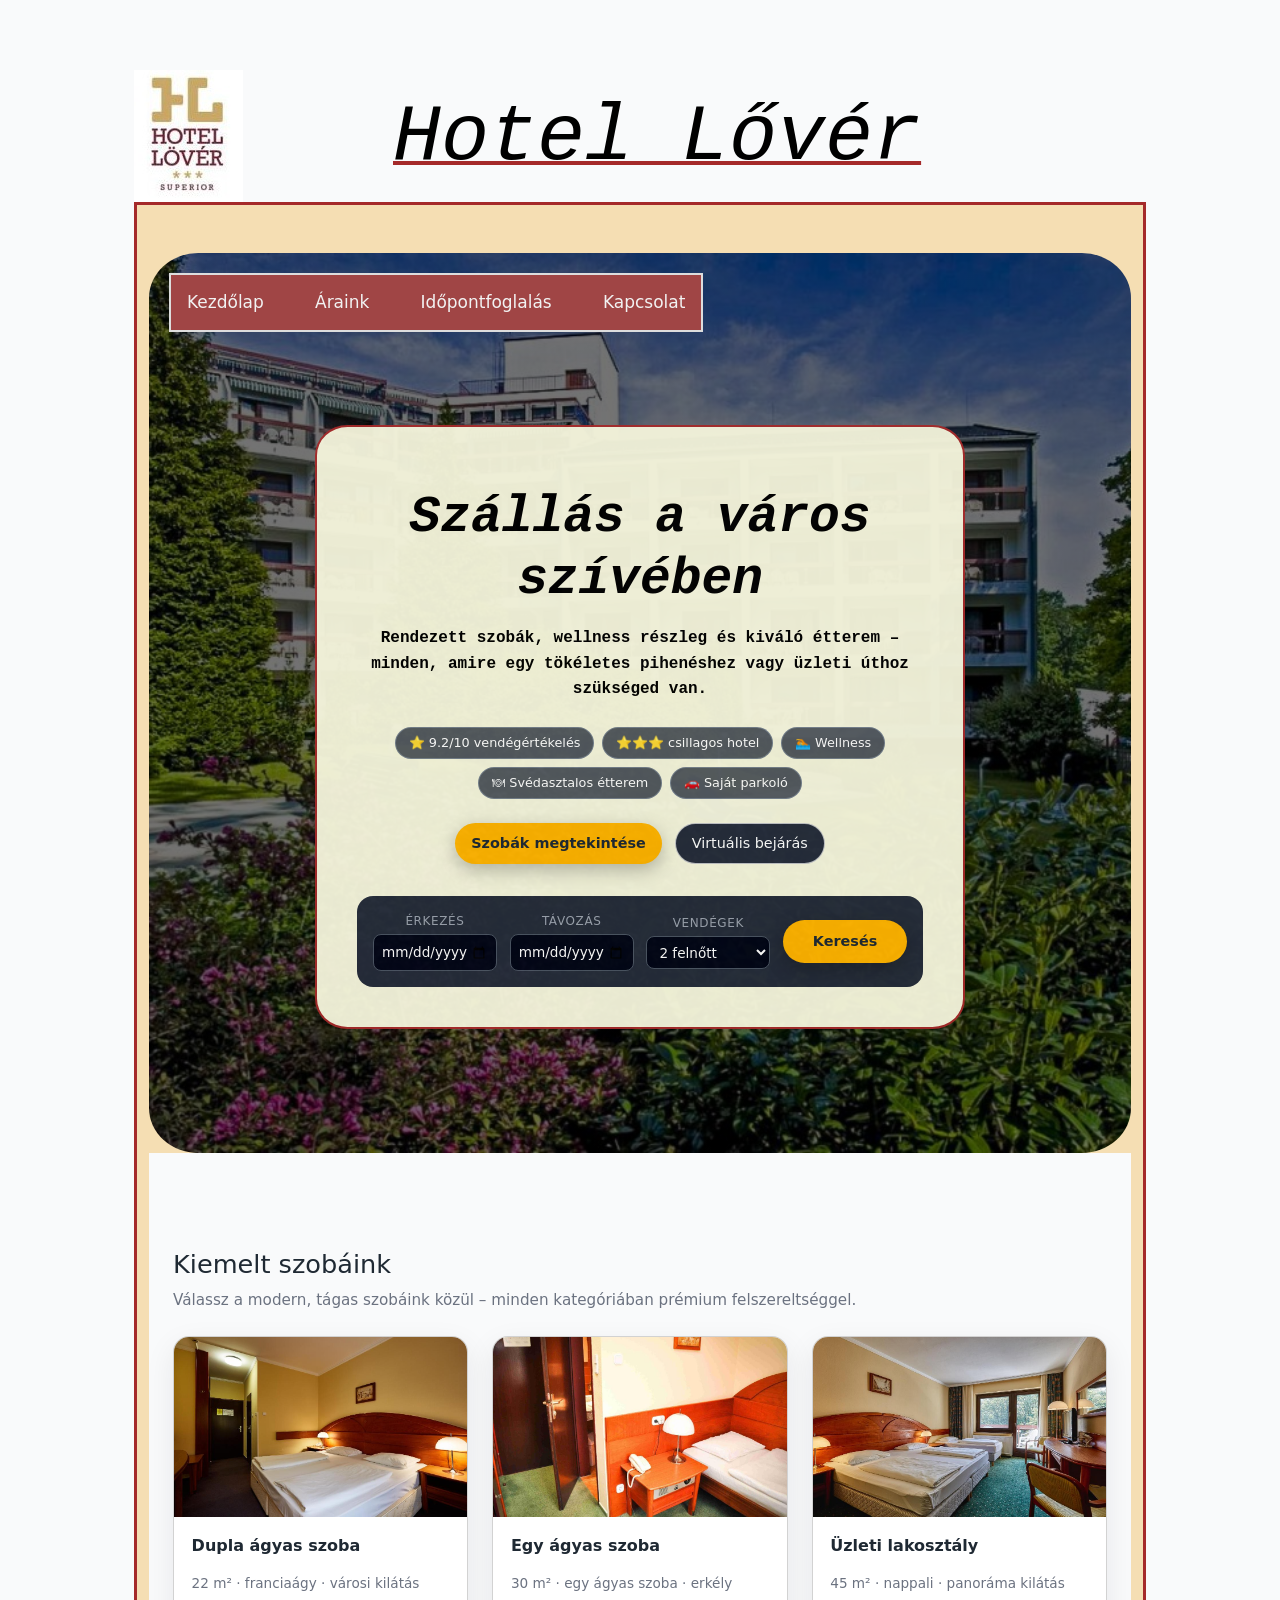
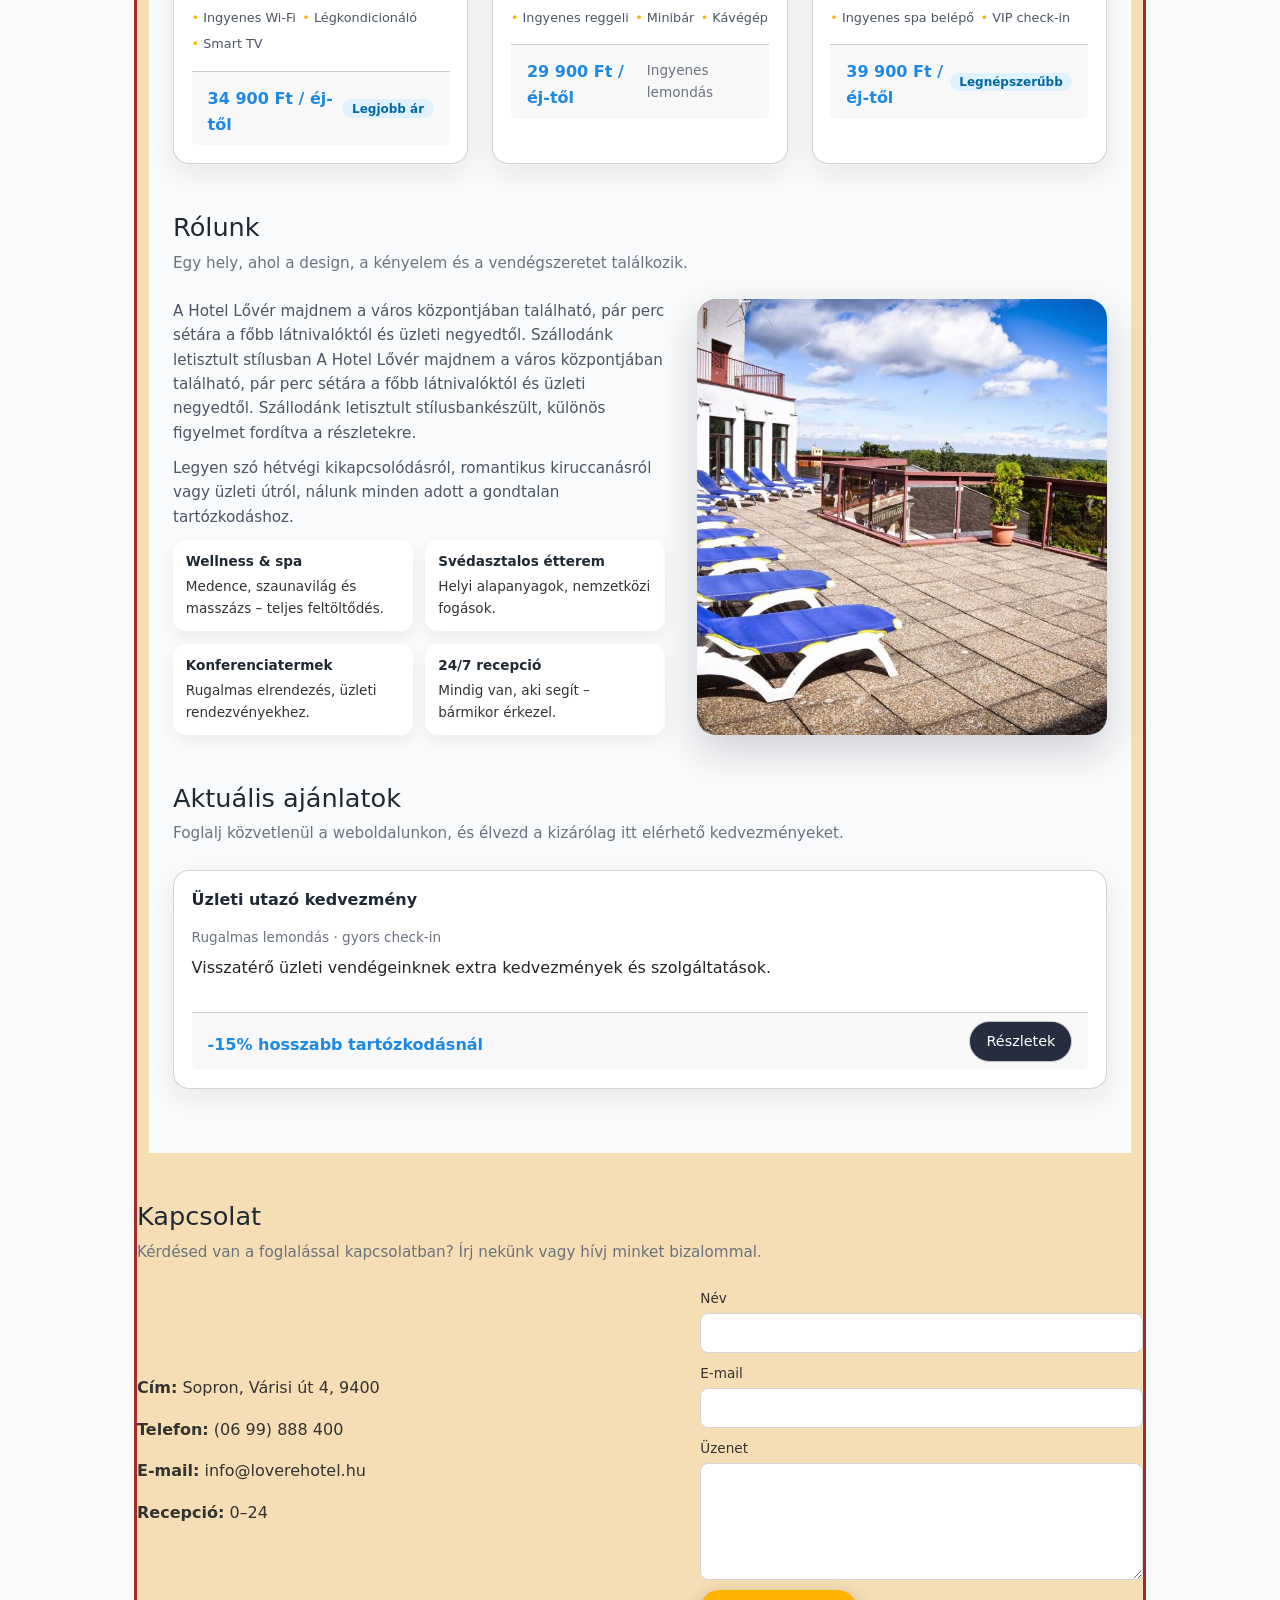
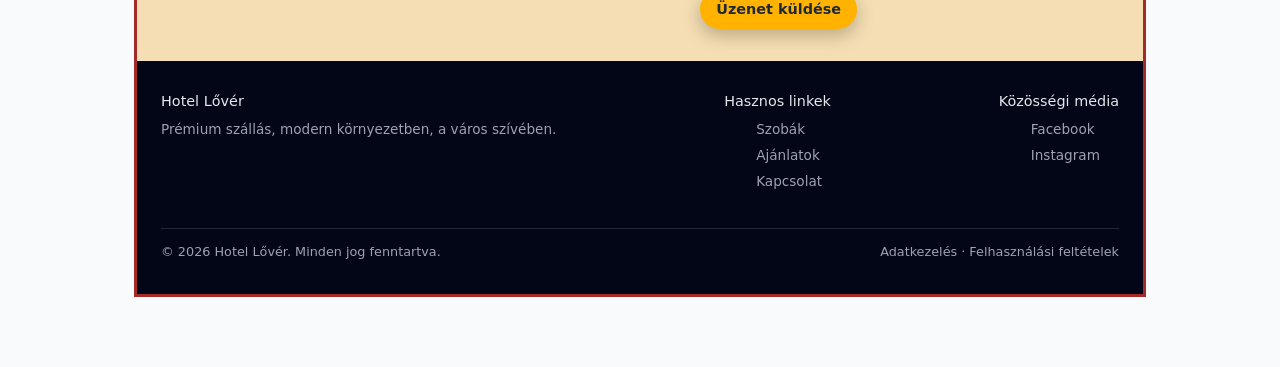
==== faszár.html @ befe6288 "kapcsolat osszekapcsolása" ====
<html lang="hu">
<head>
    <meta charset="UTF-8">
    <meta name="viewport" content="width=device-width, initial-scale=1.0">
    <link rel="stylesheet" href="bootstrap/css/bootstrap.min.css">
    <link rel="stylesheet" href="faszar.css">
    <script src="bootstrap/js/bootstrap.min.js"></script>
    <title>Áraink</title>
</head>
<body>
    <div class="row">
        <div class="col-3 teszt"><img src="img/hotel logo.jpg" alt="logo" id="logo"></div>
        <div class="col-9 teszt" ><h1>Hotel Lővér</h1></div>
    
    </div>

    <div id="bg">

    <div class="container">
        <div class="bg-img">
            <div id="navnav">
                <div class="topnav">
                    <nav>
                        <ul class="nav">
                            <li class="nav-item"><a class="nav-link" href="index.html">Kezdőlap</a></li>
                            <li class="nav-item"><a class="nav-link" href="faszár.html" style="display: block;">Áraink</a></li>
                            <li class="nav-item"><a class="nav-link" href="#idotpontfoglalas">Időpontfoglalás</a></li>
                            <li class="nav-item"><a class="nav-link" href="kapcsolat.html">Kapcsolat</a></li>
                        </ul>
                    </nav>
                </div>
            </div>
        </div>
  <section class="hero">
    <div class="hero-content" id="varossziv">
      <h1 id="varosszivh">Szállás a város szívében</h1>
      <p id="varosszivp">
        Rendezett szobák, wellness részleg és kiváló étterem – minden, amire egy tökéletes
        pihenéshez vagy üzleti úthoz szükséged van.
      </p>

      <div class="hero-tags">
        <span class="hero-tag">⭐ 9.2/10 vendégértékelés</span>
        <span class="hero-tag">⭐⭐⭐ csillagos hotel</span>
        <span class="hero-tag">🏊 Wellness </span>
        <span class="hero-tag">🍽 Svédasztalos étterem</span>
        <span class="hero-tag">🚗 Saját parkoló</span>
      </div>

      <div class="hero-actions">
        <button class="btn-primary">Szobák megtekintése</button>
        <button class="btn-outline">Virtuális bejárás</button>
      </div>

      <div class="search-box">
        <div class="search-field">
          <label>Érkezés</label>
          <input type="date" />
        </div>
        <div class="search-field">
          <label>Távozás</label>
          <input type="date" />
        </div>
        <div class="search-field">
          <label>Vendégek</label>
          <select>
            <option>2 felnőtt</option>
            <option>1 felnőtt</option>
            <option>2 felnőtt, 1 gyerek</option>
            <option>2 felnőtt, 2 gyerek</option>
          </select>
        </div>
        <button class="btn-primary">Keresés</button>
      </div>
    </div>
  </section>

  <main>
    <section id="rooms">
      <h2 class="section-title">Kiemelt szobáink</h2>
      <p class="section-subtitle">
        Válassz a modern, tágas szobáink közül – minden kategóriában prémium felszereltséggel.
      </p>

      <div class="cards">
        <article class="card">
          <img src="img/dupla agy baszaszhoz.jpg" alt="Standard szoba" />
          <div class="card-body">
            <div class="card-title">Dupla ágyas szoba</div>
            <div class="card-meta">22 m² · franciaágy · városi kilátás</div>
            <div class="amenities">
              <span>Ingyenes Wi-Fi</span>
              <span>Légkondicionáló</span>
              <span>Smart TV</span>
            </div>
            <div class="card-footer">
              <div class="card-price">34 900 Ft / éj-től</div>
              <span class="badge">Legjobb ár</span>
            </div>
          </div>
        </article>

        <article class="card">
          <img src="img/hokizos agy.jpg" alt="Egy ágyas szoba" />
          <div class="card-body">
            <div class="card-title">Egy ágyas szoba</div>
            <div class="card-meta">30 m² · egy ágyas szoba · erkély</div>
            <div class="amenities">
              <span>Ingyenes reggeli</span>
              <span>Minibár</span>
              <span>Kávégép</span>
            </div>
            <div class="card-footer">
              <div class="card-price">29 900 Ft / éj-től</div>
              <span>Ingyenes lemondás</span>
            </div>
          </div>
        </article>

        <article class="card">
          <img src="img/gang banghez agy.jpg" alt="Üzleti lakosztály" />
          <div class="card-body">
            <div class="card-title">Üzleti lakosztály</div>
            <div class="card-meta">45 m² · nappali · panoráma kilátás</div>
            <div class="amenities">
              <span>Ingyenes spa belépő</span>
              <span>VIP check-in</span>
            </div>
            <div class="card-footer">
              <div class="card-price">39 900 Ft / éj-től</div>
              <span class="badge">Legnépszerűbb</span>
            </div>
          </div>
        </article>
      </div>
    </section>

    <section id="about">
      <h2 class="section-title">Rólunk</h2>
      <p class="section-subtitle">
        Egy hely, ahol a design, a kényelem és a vendégszeretet találkozik.
      </p>

      <div class="grid-2">
        <div class="about-text">
          <p>

            A Hotel Lővér majdnem a város központjában található, pár perc sétára a főbb
            látnivalóktól és üzleti negyedtől. Szállodánk letisztult stílusban

            A Hotel Lővér  majdnem a város központjában található, pár perc sétára a főbb
            látnivalóktól és üzleti negyedtől. Szállodánk letisztult stílusbankészült, különös figyelmet fordítva a részletekre.
          </p>
          <p>
            Legyen szó hétvégi kikapcsolódásról, romantikus kiruccanásról vagy üzleti
            útról, nálunk minden adott a gondtalan tartózkodáshoz.
          </p>

          <div class="about-highlights">
            <div class="highlight">
              <strong>Wellness & spa</strong>
              Medence, szaunavilág és masszázs – teljes feltöltődés.
            </div>
            <div class="highlight">
              <strong>Svédasztalos étterem</strong>
              Helyi alapanyagok, nemzetközi fogások.
            </div>
            <div class="highlight">
              <strong>Konferenciatermek</strong>
             Rugalmas elrendezés, üzleti rendezvényekhez.
            </div>
            <div class="highlight">
              <strong>24/7 recepció</strong>
              Mindig van, aki segít – bármikor érkezel.
            </div>
          </div>
        </div>

        <div class="about-image">
          <img src="img/igen.jpg" alt="Hotel Lővér" />
        </div>
      </div>
    </section>

    <section id="offers">
      <h2 class="section-title">Aktuális ajánlatok</h2>
      <p class="section-subtitle">
        Foglalj közvetlenül a weboldalunkon, és élvezd a kizárólag itt elérhető kedvezményeket.
      </p>
        <article class="card">
          <div class="card-body">
            <div class="card-title">Üzleti utazó kedvezmény</div>
            <div class="card-meta">Rugalmas lemondás · gyors check-in</div>
            <p>Visszatérő üzleti vendégeinknek extra kedvezmények és szolgáltatások.</p>
            <div class="card-footer">
              <div class="card-price">-15% hosszabb tartózkodásnál</div>
              <button class="btn-outline">Részletek</button>
            </div>
          </div>
        </article>
      </div>
    </section>

    <section id="contact">
      <h2 class="section-title">Kapcsolat</h2>
      <p class="section-subtitle">
        Kérdésed van a foglalással kapcsolatban? Írj nekünk vagy hívj minket bizalommal.
      </p>

      <div class="grid-2">
        <div>
          <p><strong>Cím:</strong> Sopron, Várisi út 4, 9400</p>
          <p><strong>Telefon:</strong> (06 99) 888 400</p>
          <p><strong>E-mail:</strong> info@loverehotel.hu</p>
          <p><strong>Recepció:</strong> 0–24</p>
        </div>
        <div>
          <form>
            <div style="margin-bottom: 0.6rem;">
              <label for="name" style="display:block;font-size:0.85rem;margin-bottom:0.2rem;">Név</label>
              <input id="name" type="text" style="width:100%;padding:0.4rem 0.5rem;border-radius:0.5rem;border:1px solid #d1d5db;" />
            </div>
            <div style="margin-bottom: 0.6rem;">
              <label for="email" style="display:block;font-size:0.85rem;margin-bottom:0.2rem;">E-mail</label>
              <input id="email" type="email" style="width:100%;padding:0.4rem 0.5rem;border-radius:0.5rem;border:1px solid #d1d5db;" />
            </div>
            <div style="margin-bottom: 0.6rem;">
              <label for="message" style="display:block;font-size:0.85rem;margin-bottom:0.2rem;">Üzenet</label>
              <textarea id="message" rows="4" style="width:100%;padding:0.4rem 0.5rem;border-radius:0.5rem;border:1px solid #d1d5db;"></textarea>
            </div>
            <button type="submit" class="btn-primary">Üzenet küldése</button>
          </form>
        </div>
      </div>
    </section>
  </main>

  <footer>
    <div class="footer-inner">
      <div class="footer-col">
        <h4>Hotel Lővér</h4>
        <p>Prémium szállás, modern környezetben, a város szívében.</p>
      </div>
      <div class="footer-col">
        <h4>Hasznos linkek</h4>
        <ul>
          <li><a href="#rooms">Szobák</a></li>
          <li><a href="#offers">Ajánlatok</a></li>
          <li><a href="#contact">Kapcsolat</a></li>
        </ul>
      </div>
      <div class="footer-col">
        <h4>Közösségi média</h4>
        <ul>
          <li><a href="https://www.facebook.com/loverhotel/?locale=hu_HU">Facebook</a></li>
          <li><a href="https://www.instagram.com/hotellover.sopron/">Instagram</a></li>
        </ul>
      </div>
    </div>
    <div class="footer-bottom">
      <span>© 2026 Hotel Lővér. Minden jog fenntartva.</span>
      <span>Adatkezelés · Felhasználási feltételek</span>
    </div>
  </footer>

    
</body>
</html>
---- faszar.css ----
h1{
    color: black;
    text-align: left;
    font-size: 80px;
    font-family: 'Courier New', Courier, monospace;
    font-style: italic;
    padding-top: 20px;
    text-decoration: underline brown 4px;
}
h2{
    color: black;
}



body{
    padding: 70px;
    width: 90%;
    margin: auto;
    background-color: white;
    background-size: cover;
    background-repeat: no-repeat;
}

#bg{
    background-color: wheat;
    background-repeat: no-repeat;
    border: solid brown 3px;
}

#navnav{
    position: absolute;
    margin: 20px;
    width: auto;
    border: solid #ddd 2px;

}

.topnav a{
    float: left;
    color: #f2f2f2;
    text-align: center;
    padding: 14px 16px;
    text-decoration: none;
    font-size: 17px;
}

.topnav a:hover {
    background-color: #ddd;
    color: black;
}

.nav{
    background-size: 50px 30px;
    background-color: rgb(160, 69, 69);
    background-repeat: no-repeat;
    text-align: center;
}


:root {
      --primary: #1e88e5;
      --secondary: #ffb300;
      --dark: #1f2933;
      --light: #f9fafb;
      --text: #333333;
    }

    * {
      box-sizing: border-box;
      margin: 0;
      padding: 0;
      font-family: system-ui, -apple-system, BlinkMacSystemFont, "Segoe UI", sans-serif;
    }

    body {
      background: var(--light);
      color: var(--text);
      line-height: 1.6;
    }

    header {
      background: rgba(0, 0, 0, 0.55);
      color: white;
      position: fixed;
      top: 0;
      left: 0;
      right: 0;
      z-index: 10;
      backdrop-filter: blur(10px);
    }

    .nav-container {
      max-width: 1100px;
      margin: 0 auto;
      padding: 0.8rem 1.5rem;
      display: flex;
      align-items: center;
      justify-content: space-between;
    }

    .logo {
      font-weight: 700;
      letter-spacing: 1px;
      font-size: 1.1rem;
    }

    .logo span {
      color: var(--secondary);
    }

    nav ul {
      list-style: none;
      display: flex;
      gap: 1.2rem;
    }

    nav a::after {
      content: "";
      position: absolute;
      left: 0;
      bottom: -4px;
      width: 0;
      height: 2px;
      background: var(--secondary);
      transition: width 0.2s ease;
    }

    nav a:hover::after {
      width: 100%;
    }

    .btn-primary {
      background: var(--secondary);
      color: #1f2933;
      border: none;
      padding: 0.5rem 1rem;
      border-radius: 999px;
      cursor: pointer;
      font-weight: 600;
      font-size: 0.9rem;
      transition: transform 0.15s ease, box-shadow 0.15s ease, background 0.15s ease;
      box-shadow: 0 6px 18px rgba(0, 0, 0, 0.25);
    }

    .btn-primary:hover {
      background: #ffca3a;
      transform: translateY(-1px);
      box-shadow: 0 10px 24px rgba(0, 0, 0, 0.3);
    }

    .hero {
      min-height: 100vh;
      background-image: linear-gradient(
          rgba(0, 0, 0, 0.55),
          rgba(0, 0, 0, 0.55)
        ),
        url("img/hotel\ kulso.jpg");
      background-size: cover;
      background-position: center;
      display: flex;
      align-items: center;
      justify-content: center;
      padding: 0 1.5rem;
      text-align: center;
      color: white;
      border-radius: 5%;
      
    }

    .hero-content {
      max-width: 650px;
      margin-top: 3rem;
    }

    .hero h1 {
      font-size: clamp(2.2rem, 4vw, 3.2rem);
      margin-bottom: 1rem;
    }

    .hero p {
      font-size: 1rem;
      margin-bottom: 1.5rem;
      color: #e5e7eb;
    }

    .hero .hero-tags {
      display: flex;
      flex-wrap: wrap;
      justify-content: center;
      gap: 0.5rem;
      margin-bottom: 1.5rem;
    }

    .hero-tag {
      background: rgba(15, 23, 42, 0.7);
      border-radius: 999px;
      padding: 0.3rem 0.8rem;
      font-size: 0.8rem;
      border: 1px solid rgba(148, 163, 184, 0.5);
    }

    .hero-actions {
      display: flex;
      justify-content: center;
      gap: 0.8rem;
      flex-wrap: wrap;
    }

    .btn-outline {
      background-color: rgba(15, 23, 42, 0.9);
      color: white;
      border-radius: 999px;
      border: 1px solid rgba(255, 255, 255, 0.7);
      padding: 0.5rem 1rem;
      cursor: pointer;
      font-size: 0.9rem;
      transition: background 0.15s ease, color 0.15s ease, border-color 0.15s ease;
    }

    .btn-outline:hover {
      background: white;
      color: #111827;
      border-color: white;
    }

    .search-box {
      margin-top: 2rem;
      background: rgba(15, 23, 42, 0.9);
      border-radius: 1rem;
      padding: 1rem;
      display: grid;
      grid-template-columns: repeat(4, minmax(0, 1fr));
      gap: 0.8rem;
      align-items: center;
    }

    .search-field label {
      display: block;
      font-size: 0.75rem;
      text-transform: uppercase;
      letter-spacing: 0.05em;
      color: #9ca3af;
      margin-bottom: 0.2rem;
    }

    .search-field input,
    .search-field select {
      width: 100%;
      padding: 0.4rem 0.5rem;
      border-radius: 0.5rem;
      border: 1px solid #4b5563;
      background: #020617;
      color: white;
      font-size: 0.85rem;
    }

    .search-field input:focus,
    .search-field select:focus {
      outline: none;
      border-color: var(--secondary);
    }

    .search-box .btn-primary {
      width: 100%;
      padding: 0.6rem 1rem;
    }

    main {
      max-width: 1100px;
      margin: 0 auto;
      padding: 3rem 1.5rem 4rem;
      background: var(--light);
    }

    section {
      margin-top: 3rem;
    }

    .section-title {
      font-size: 1.6rem;
      margin-bottom: 0.5rem;
      color: var(--dark);
    }

    .section-subtitle {
      font-size: 0.95rem;
      color: #6b7280;
      margin-bottom: 1.5rem;
    }

    .cards {
      display: grid;
      grid-template-columns: repeat(auto-fit, minmax(240px, 1fr));
      gap: 1.5rem;
    }

    .card {
      background: white;
      border-radius: 1rem;
      overflow: hidden;
      box-shadow: 0 10px 30px rgba(15, 23, 42, 0.08);
      display: flex;
      flex-direction: column;
      transition: transform 0.15s ease, box-shadow 0.15s ease;
    }

    .card:hover {
      transform: translateY(-4px);
      box-shadow: 0 16px 40px rgba(15, 23, 42, 0.12);
    }

    .card img {
      width: 100%;
      height: 180px;
      object-fit: cover;
    }

    .card-body {
      padding: 1rem 1.1rem 1.1rem;
      flex: 1;
      display: flex;
      flex-direction: column;
      gap: 0.4rem;
    }

    .card-title {
      font-weight: 600;
      color: var(--dark);
    }

    .card-meta {
      font-size: 0.85rem;
      color: #6b7280;
    }

    .card-price {
      margin-top: 0.4rem;
      font-weight: 700;
      color: var(--primary);
      font-size: 1rem;
    }

    .card-footer {
      margin-top: 0.6rem;
      display: flex;
      justify-content: space-between;
      align-items: center;
      font-size: 0.85rem;
      color: #6b7280;
    }

    .badge {
      background: #e0f2fe;
      color: #0369a1;
      padding: 0.2rem 0.6rem;
      border-radius: 999px;
      font-size: 0.75rem;
      font-weight: 600;
    }

    .amenities {
      display: flex;
      flex-wrap: wrap;
      gap: 0.4rem;
      margin-top: 0.4rem;
      font-size: 0.8rem;
      color: #4b5563;
    }

    .amenities span::before {
      content: "• ";
      color: var(--secondary);
    }

    .grid-2 {
      display: grid;
      grid-template-columns: minmax(0, 1.2fr) minmax(0, 1fr);
      gap: 2rem;
      align-items: center;
    }

    .about-text p {
      margin-bottom: 0.7rem;
      color: #4b5563;
      font-size: 0.95rem;
    }

    .about-highlights {
      display: grid;
      grid-template-columns: repeat(2, minmax(0, 1fr));
      gap: 0.8rem;
      margin-top: 0.5rem;
    }

    .highlight {
      background: white;
      border-radius: 0.8rem;
      padding: 0.7rem 0.8rem;
      font-size: 0.85rem;
      box-shadow: 0 6px 18px rgba(15, 23, 42, 0.06);
    }

    .highlight strong {
      display: block;
      margin-bottom: 0.2rem;
      color: var(--dark);
    }

    .about-image {
      border-radius: 1.2rem;
      overflow: hidden;
      box-shadow: 0 16px 40px rgba(15, 23, 42, 0.18);
    }

    .about-image img {
      width: 100%;
      height: 100%;
      object-fit: cover;
      display: block;
    }

    footer {
      background: #020617;
      color: #9ca3af;
      padding: 2rem 1.5rem;
      margin-top: 2rem;
    }

    .footer-inner {
      max-width: 1100px;
      margin: 0 auto;
      display: flex;
      flex-wrap: wrap;
      gap: 1.5rem;
      justify-content: space-between;
      font-size: 0.85rem;
    }

    .footer-col h4 {
      color: #e5e7eb;
      margin-bottom: 0.6rem;
      font-size: 0.9rem;
    }

    .footer-col ul {
      list-style: none;
      display: grid;
      gap: 0.25rem;
    }

    .footer-col a {
      color: #9ca3af;
      text-decoration: none;
      font-size: 0.85rem;
    }

    .footer-col a:hover {
      color: white;
    }

    .footer-bottom {
      margin-top: 1.2rem;
      border-top: 1px solid #1f2937;
      padding-top: 0.8rem;
      font-size: 0.8rem;
      display: flex;
      justify-content: space-between;
      flex-wrap: wrap;
      gap: 0.5rem;
    }

    @media (max-width: 768px) {
      nav ul {
        display: none; /* egyszerű mobil verzió, később lehet hamburger menü */
      }

      .search-box {
        grid-template-columns: repeat(2, minmax(0, 1fr));
      }

      .grid-2 {
        grid-template-columns: minmax(0, 1fr);
      }
    }

    @media (max-width: 480px) {
      .search-box {
        grid-template-columns: minmax(0, 1fr);
      }

      .hero-content {
        margin-top: 4rem;
      }}

#varossziv{
  background-color: beige;
  padding: 40px;
  border: solid brown 2px;
  border-radius: 5%;
  opacity: 95%;
}

#varosszivp{
  color: black;
  font-family: 'Courier New', Courier, monospace;
  font-weight: bold;
}

#varosszivh{
  color: black;
  font-family: 'Courier New', Courier, monospace;
  font-weight: bolder;
  text-align: center;
  text-decoration: none;
}
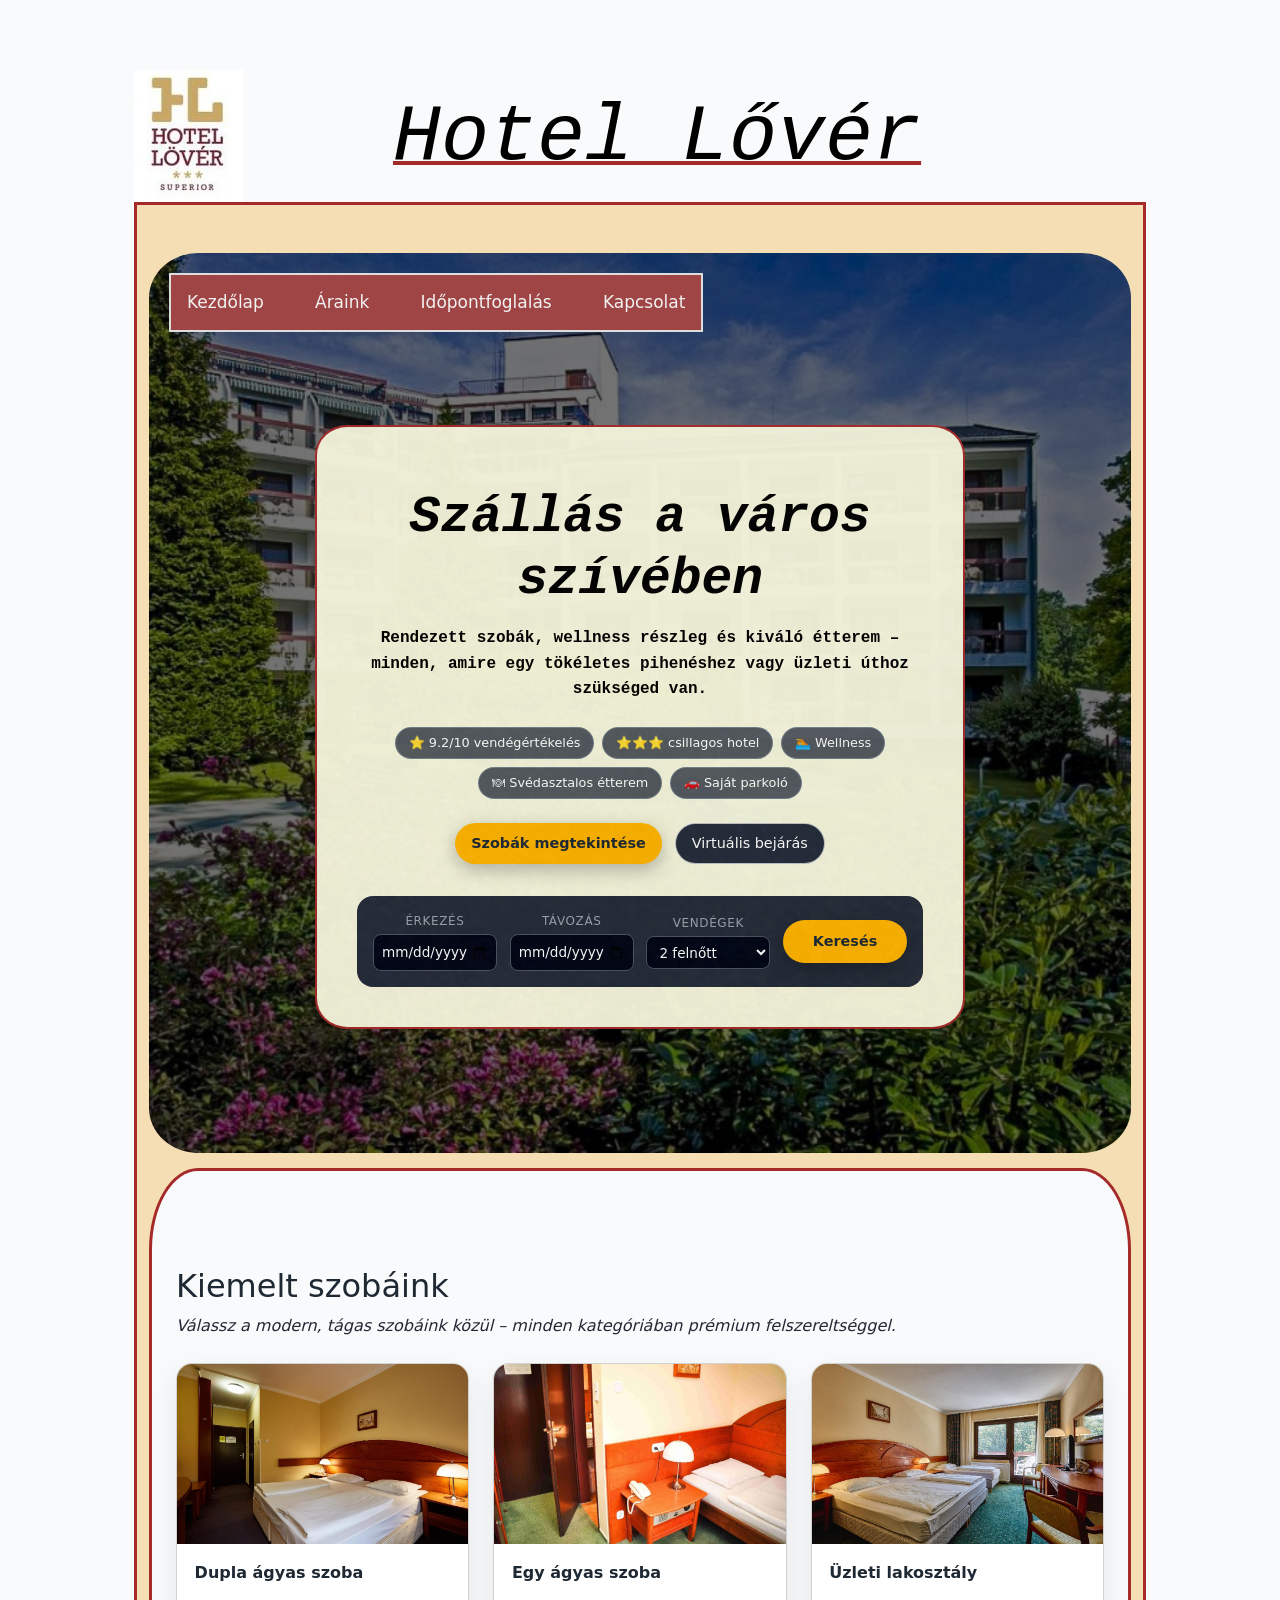
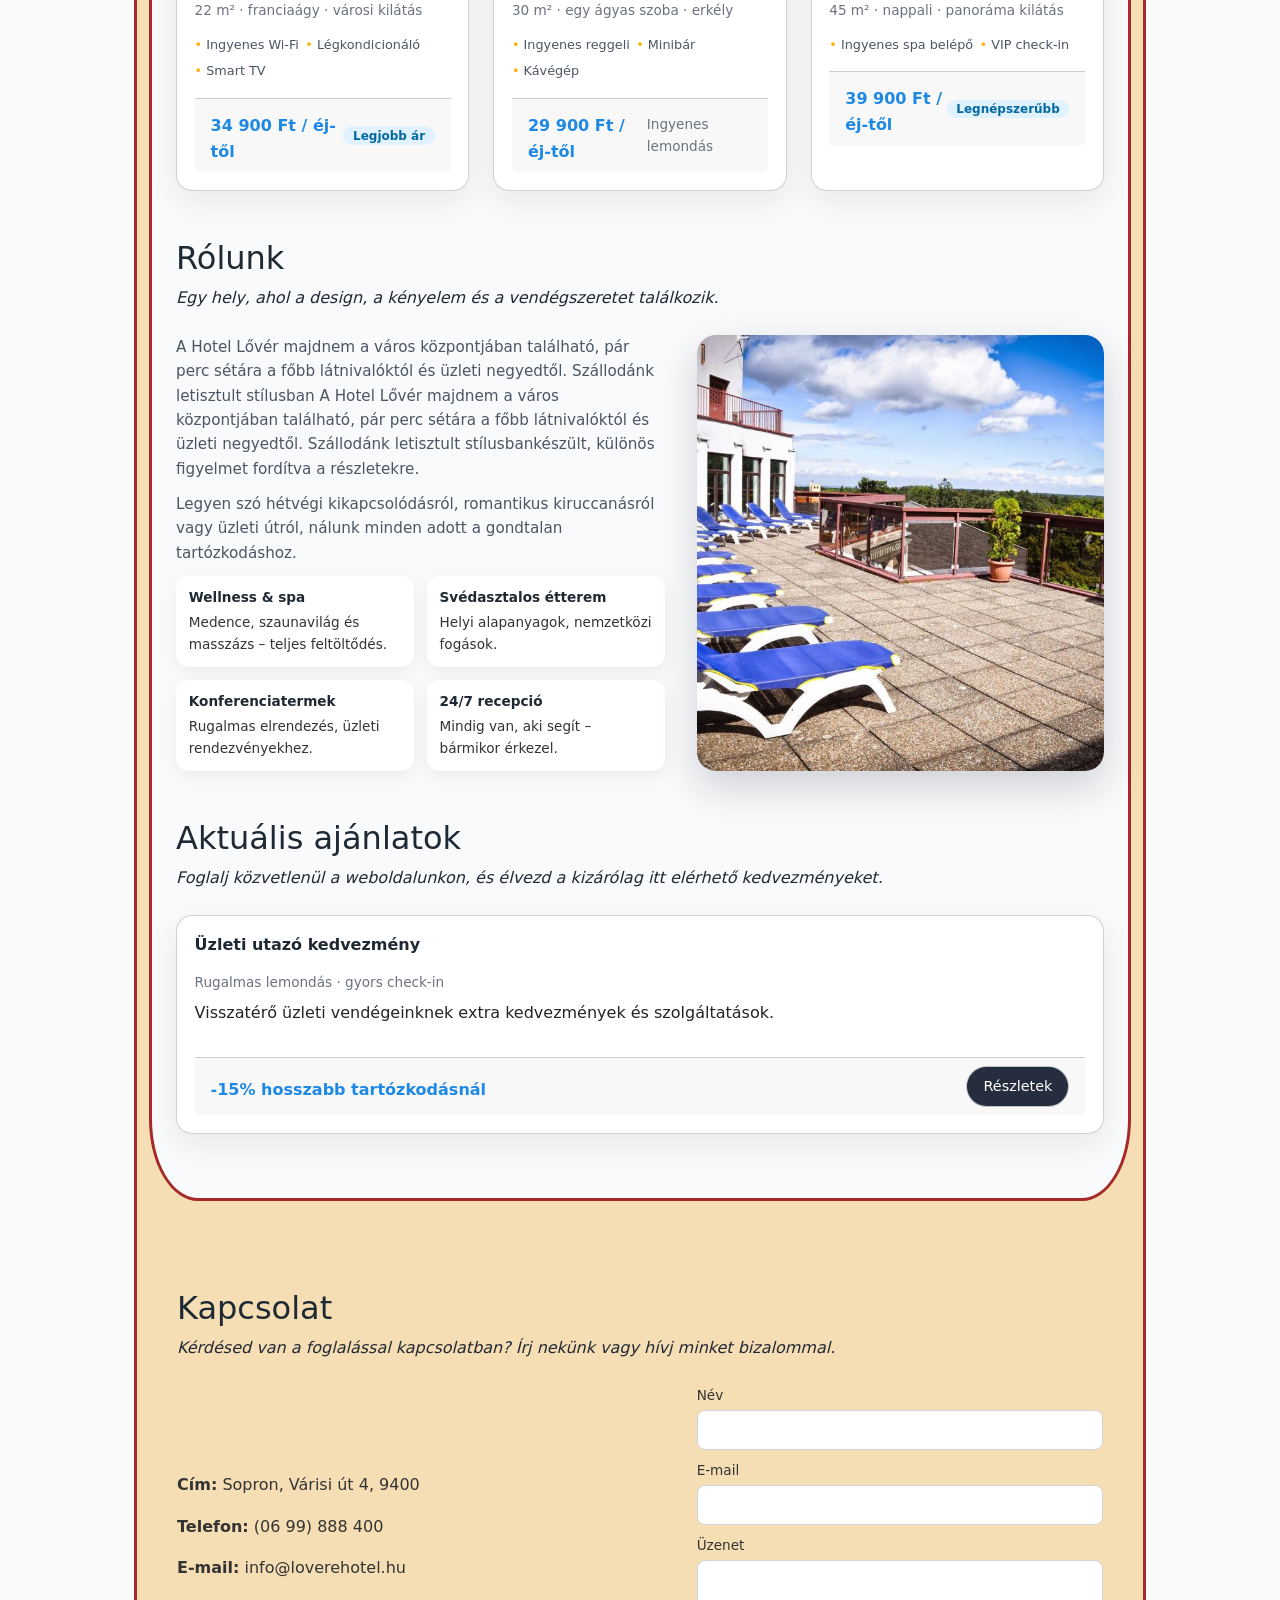
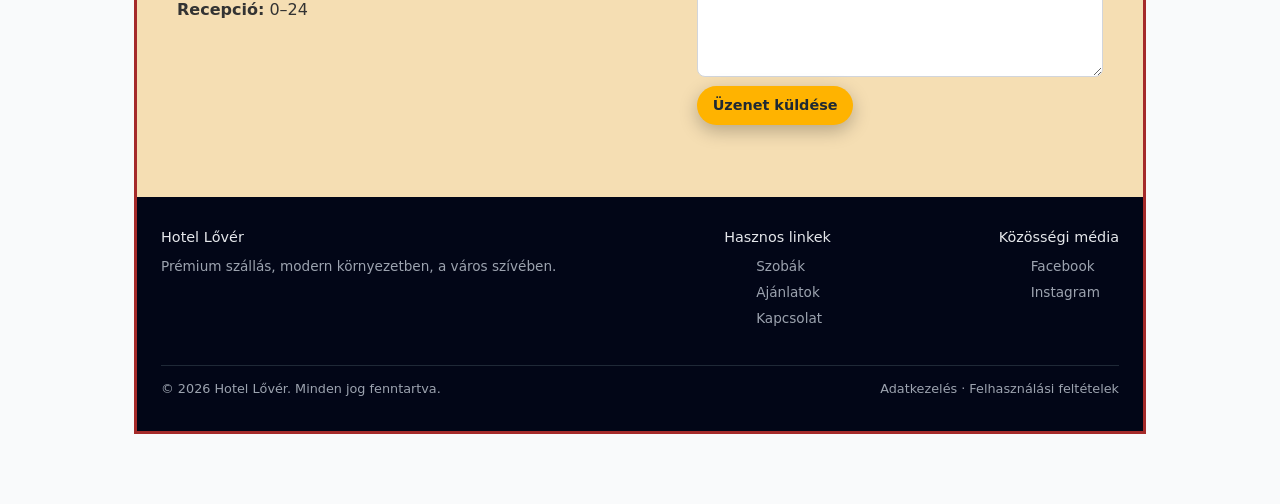
==== commit 3449e55e: "tjss" ====
--- a/faszár.html
+++ b/faszár.html
@@ -25,7 +25,7 @@
                             <li class="nav-item"><a class="nav-link" href="index.html">Kezdőlap</a></li>
                             <li class="nav-item"><a class="nav-link" href="faszár.html" style="display: block;">Áraink</a></li>
                             <li class="nav-item"><a class="nav-link" href="#idotpontfoglalas">Időpontfoglalás</a></li>
-                            <li class="nav-item"><a class="nav-link" href="kapcsolat.html">Kapcsolat</a></li>
+                            <li class="nav-item"><a class="nav-link" href="#kapcsolat">Kapcsolat</a></li>
                         </ul>
                     </nav>
                 </div>
@@ -75,7 +75,7 @@
     </div>
   </section>
 
-  <main>
+  <main id="kiemelt">
     <section id="rooms">
       <h2 class="section-title">Kiemelt szobáink</h2>
       <p class="section-subtitle">
@@ -252,8 +252,8 @@
       <div class="footer-col">
         <h4>Közösségi média</h4>
         <ul>
-          <li><a href="https://www.facebook.com/loverhotel/?locale=hu_HU">Facebook</a></li>
-          <li><a href="https://www.instagram.com/hotellover.sopron/">Instagram</a></li>
+          <li><a href="https://www.facebook.com/loverhotel/?locale=hu_HU" target="_blank">Facebook</a></li>
+          <li><a href="https://www.instagram.com/hotellover.sopron/" target="_blank">Instagram</a></li>
         </ul>
       </div>
     </div>
--- a/faszar.css
+++ b/faszar.css
@@ -278,15 +278,16 @@
     }
 
     .section-title {
-      font-size: 1.6rem;
+      font-size: 2rem;
       margin-bottom: 0.5rem;
       color: var(--dark);
     }
 
     .section-subtitle {
-      font-size: 0.95rem;
-      color: #6b7280;
+      font-size: 1rem;
+      color: #222835;
       margin-bottom: 1.5rem;
+      font-style: italic;
     }
 
     .cards {
@@ -515,4 +516,12 @@
   text-decoration: none;
 }
 
-
+#kiemelt{
+  border: solid brown 3px;
+  margin-top: 15px;
+  border-radius: 5%;
+}
+
+#contact{
+  padding: 40px;
+}
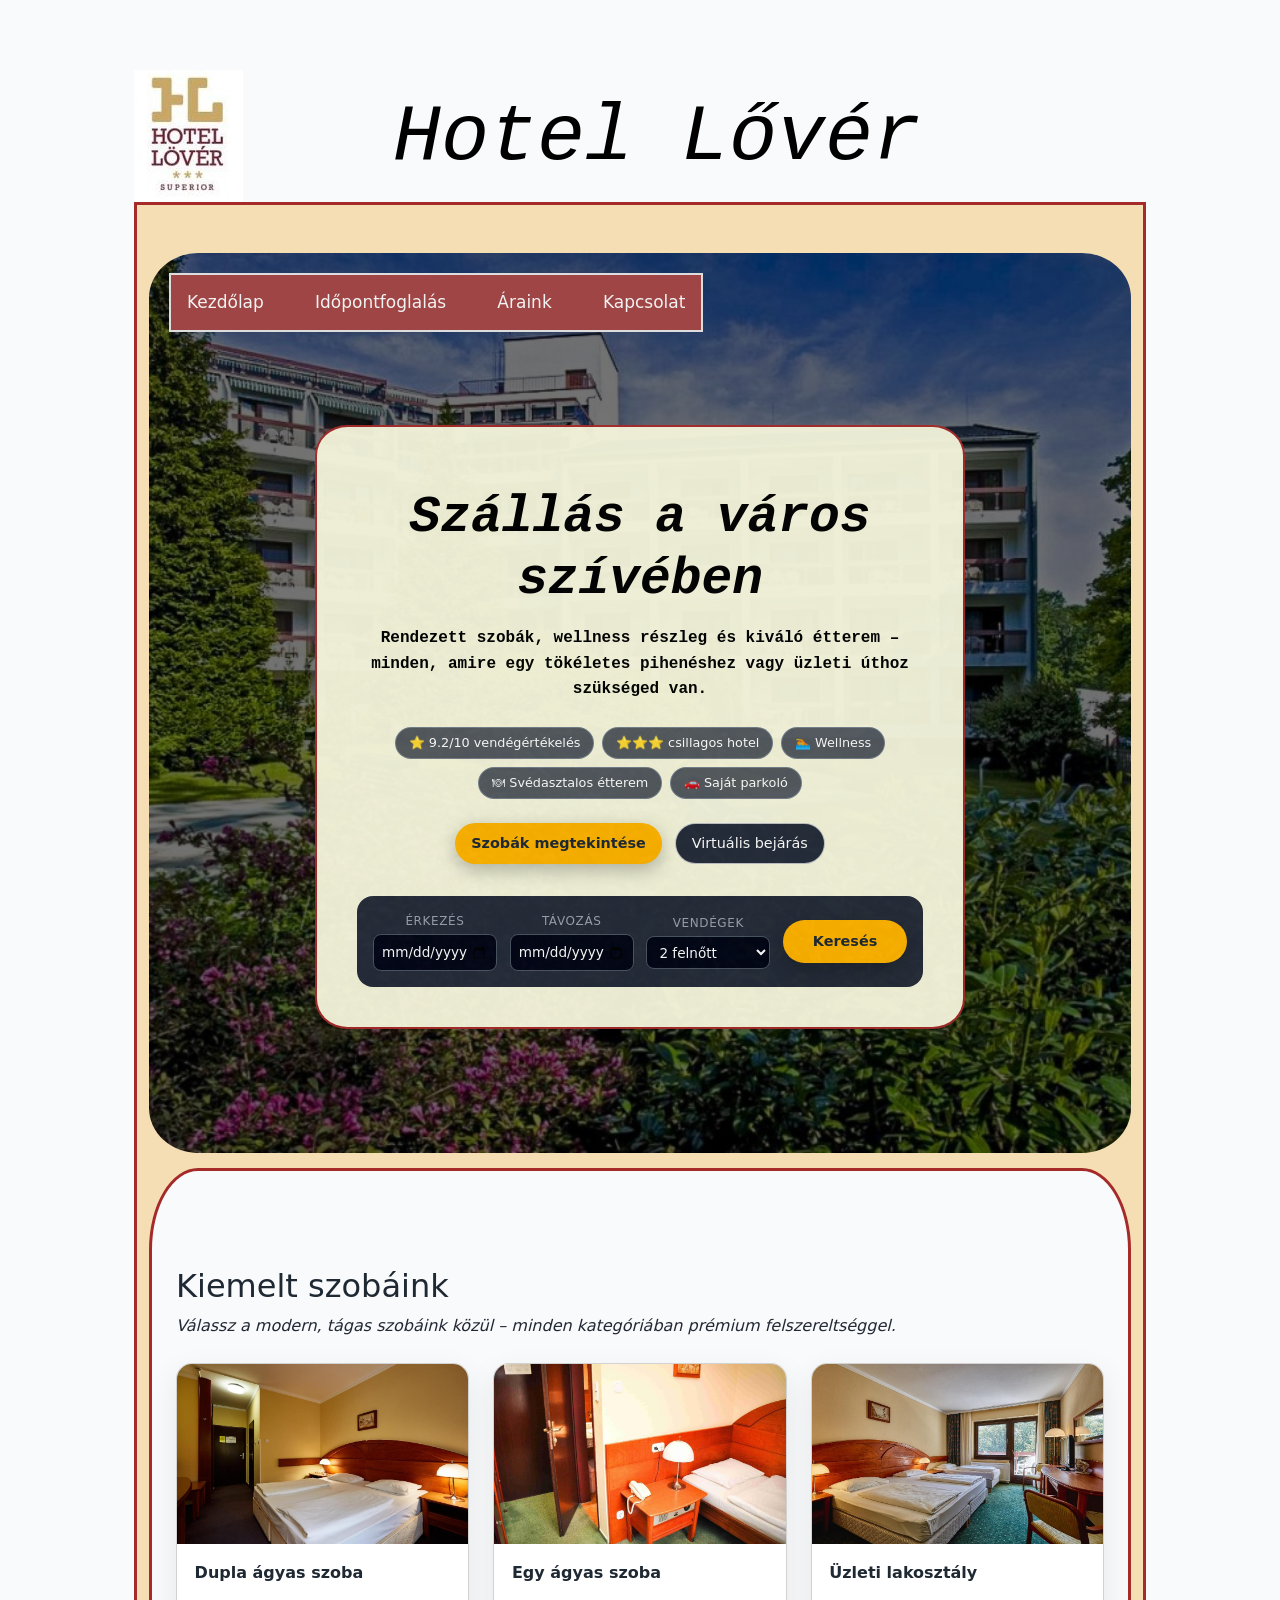
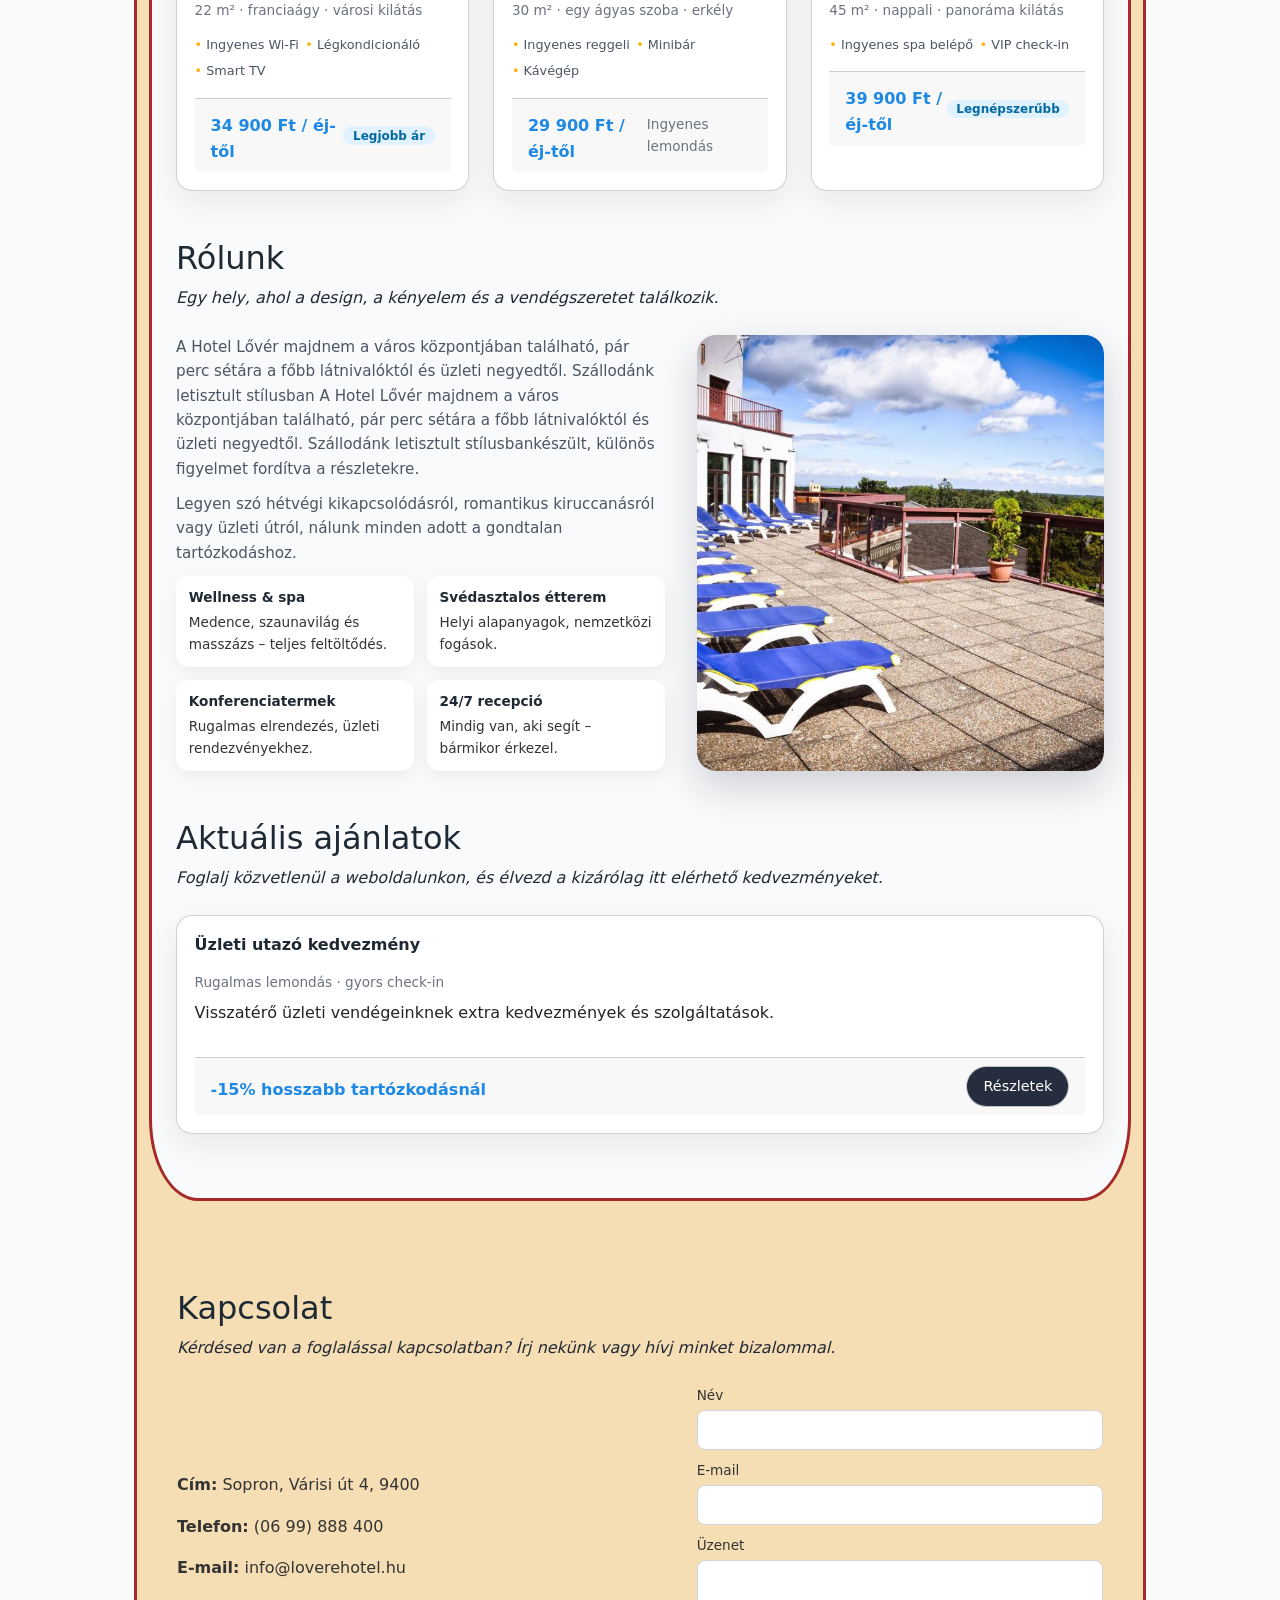
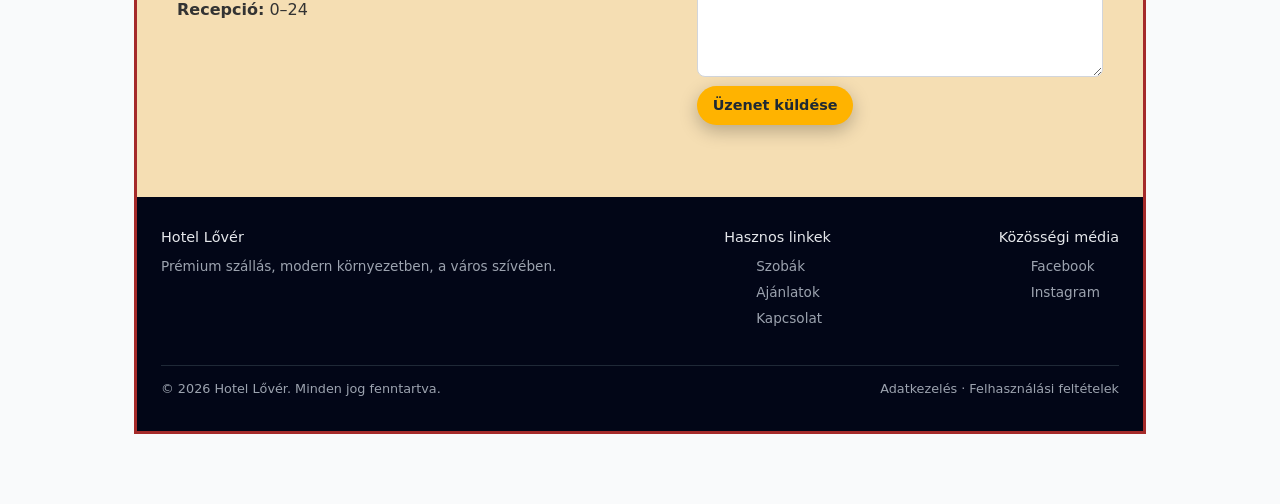
==== commit 9a9ca0ab: "cserék" ====
--- a/faszár.html
+++ b/faszár.html
@@ -5,7 +5,7 @@
     <link rel="stylesheet" href="bootstrap/css/bootstrap.min.css">
     <link rel="stylesheet" href="faszar.css">
     <script src="bootstrap/js/bootstrap.min.js"></script>
-    <title>Áraink</title>
+    <title>Időpontfoglalás</title>
 </head>
 <body>
     <div class="row">
@@ -23,9 +23,9 @@
                     <nav>
                         <ul class="nav">
                             <li class="nav-item"><a class="nav-link" href="index.html">Kezdőlap</a></li>
-                            <li class="nav-item"><a class="nav-link" href="faszár.html" style="display: block;">Áraink</a></li>
-                            <li class="nav-item"><a class="nav-link" href="#idotpontfoglalas">Időpontfoglalás</a></li>
-                            <li class="nav-item"><a class="nav-link" href="#kapcsolat">Kapcsolat</a></li>
+                            <li class="nav-item"><a class="nav-link" href="faszár.html" style="display: block;">Időpontfoglalás</a></li>
+                            <li class="nav-item"><a class="nav-link" href="#idotpontfoglalas">Áraink</a></li>
+                            <li class="nav-item"><a class="nav-link" href="kapcsolat.html">Kapcsolat</a></li>
                         </ul>
                     </nav>
                 </div>
--- a/faszar.css
+++ b/faszar.css
@@ -5,13 +5,11 @@
     font-family: 'Courier New', Courier, monospace;
     font-style: italic;
     padding-top: 20px;
-    text-decoration: underline brown 4px;
-}
+}
+
 h2{
     color: black;
 }
-
-
 
 body{
     padding: 70px;
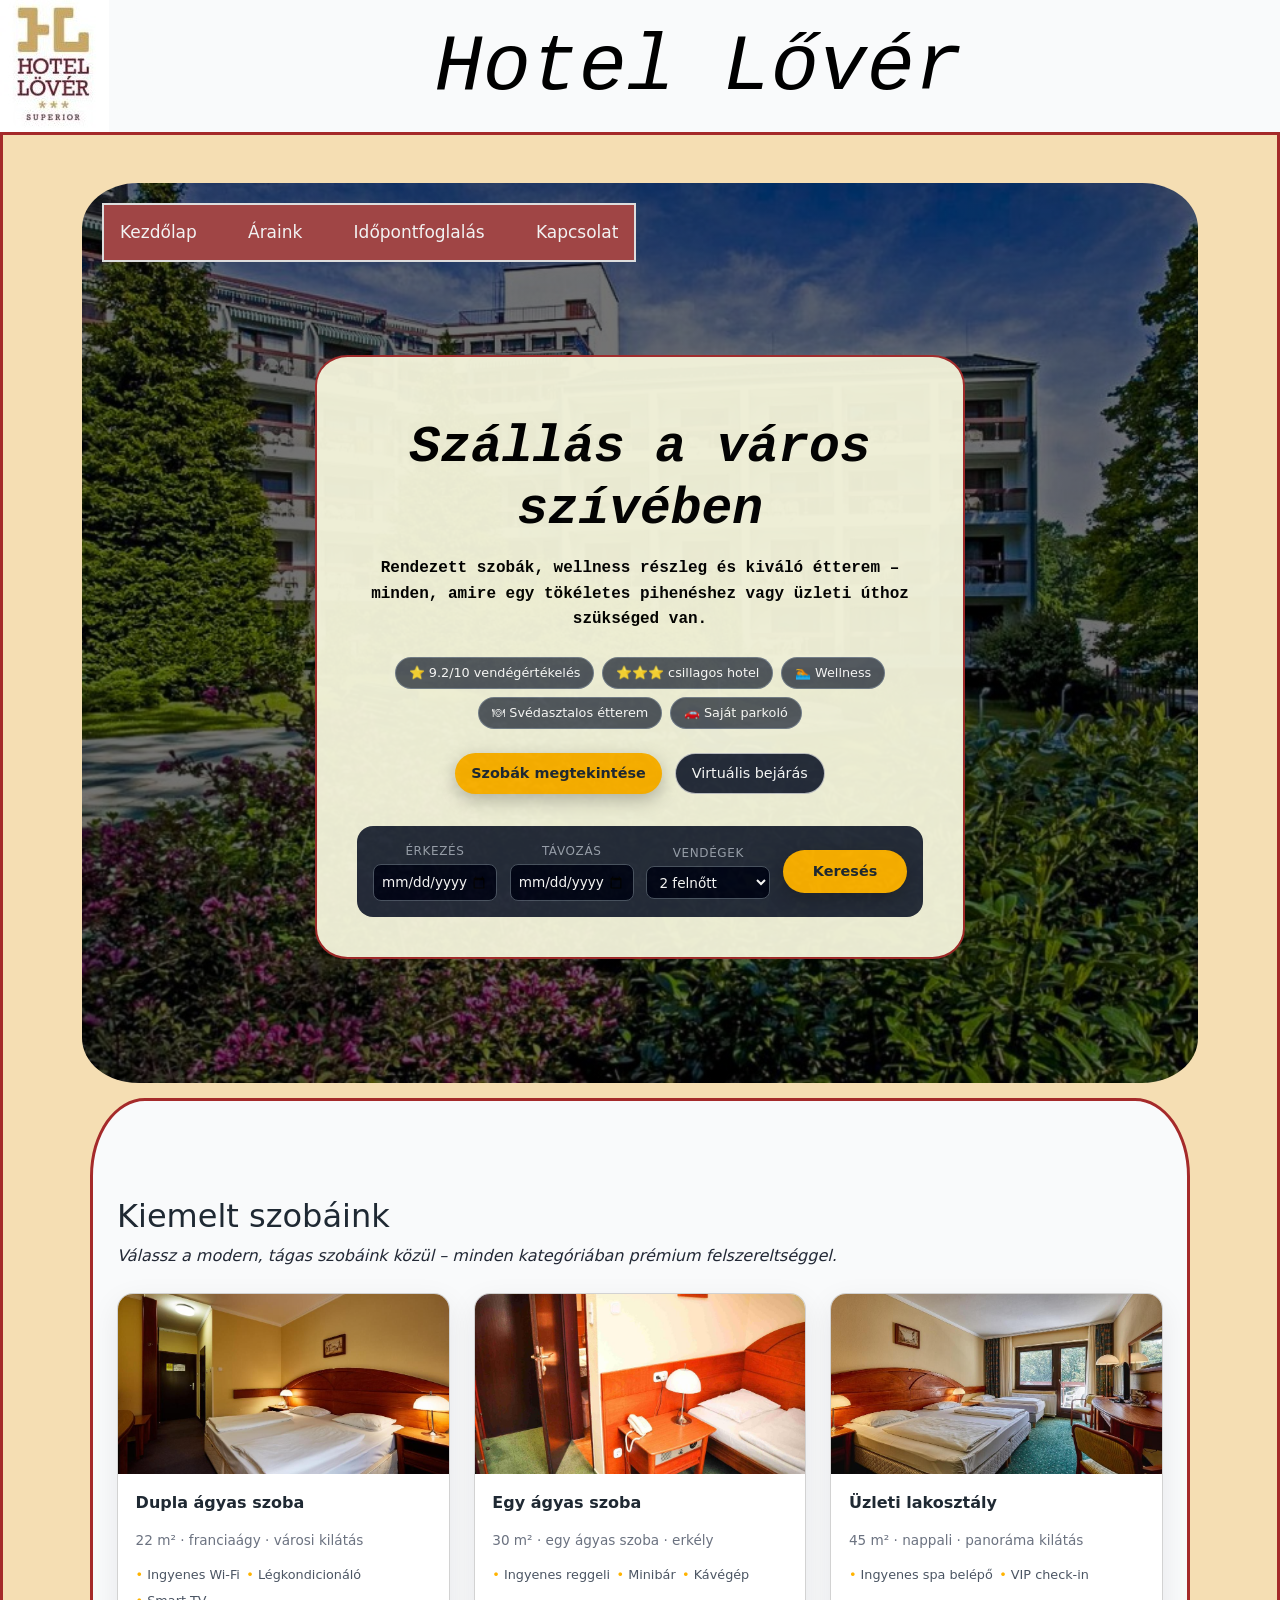
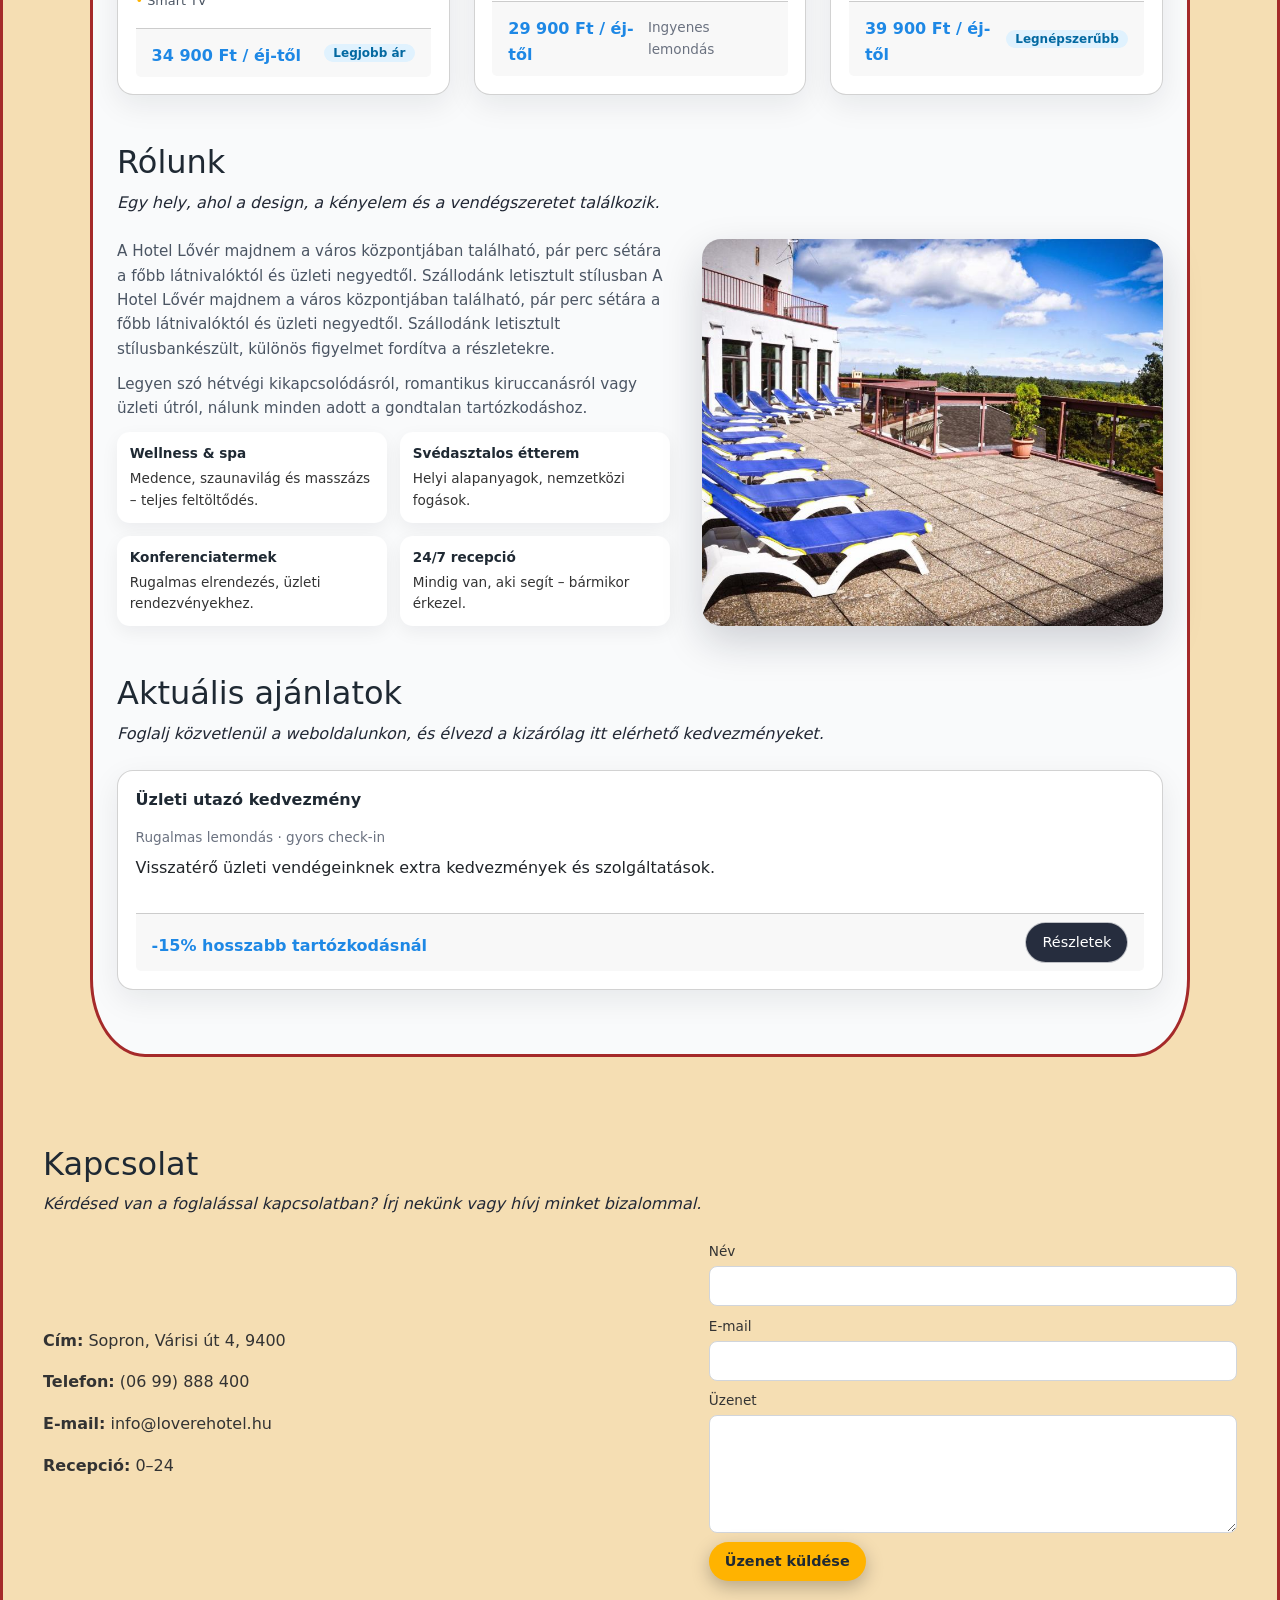
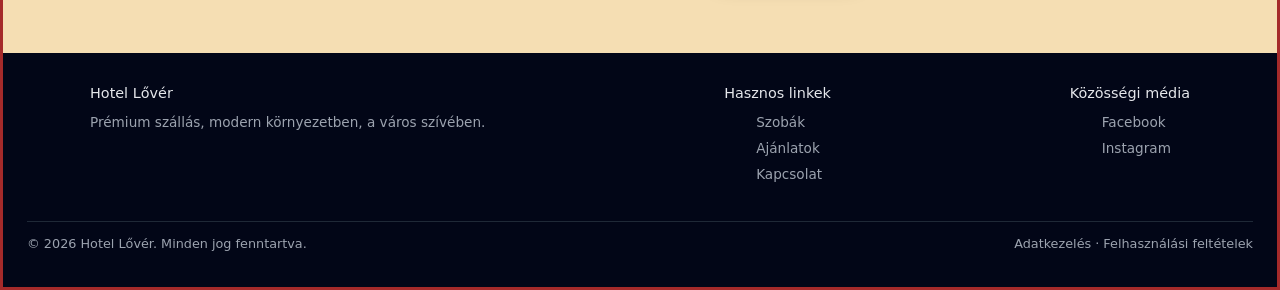
==== commit 2762b13c: "mxthyd" ====
--- a/faszár.html
+++ b/faszár.html
@@ -5,12 +5,12 @@
     <link rel="stylesheet" href="bootstrap/css/bootstrap.min.css">
     <link rel="stylesheet" href="faszar.css">
     <script src="bootstrap/js/bootstrap.min.js"></script>
-    <title>Időpontfoglalás</title>
+    <title>Áraink</title>
 </head>
 <body>
     <div class="row">
-        <div class="col-3 teszt"><img src="img/hotel logo.jpg" alt="logo" id="logo"></div>
-        <div class="col-9 teszt" ><h1>Hotel Lővér</h1></div>
+        <div class="col-4 teszt"><img src="img/hotel logo.jpg" alt="logo" id="logo"></div>
+        <div class="col-8 teszt" ><h1>Hotel Lővér</h1></div>
     
     </div>
 
@@ -23,8 +23,8 @@
                     <nav>
                         <ul class="nav">
                             <li class="nav-item"><a class="nav-link" href="index.html">Kezdőlap</a></li>
-                            <li class="nav-item"><a class="nav-link" href="faszár.html" style="display: block;">Időpontfoglalás</a></li>
-                            <li class="nav-item"><a class="nav-link" href="#idotpontfoglalas">Áraink</a></li>
+                            <li class="nav-item"><a class="nav-link" href="faszár.html" style="display: block;">Áraink</a></li>
+                            <li class="nav-item"><a class="nav-link" href="#idotpontfoglalas">Időpontfoglalás</a></li>
                             <li class="nav-item"><a class="nav-link" href="kapcsolat.html">Kapcsolat</a></li>
                         </ul>
                     </nav>
--- a/faszar.css
+++ b/faszar.css
@@ -12,12 +12,10 @@
 }
 
 body{
-    padding: 70px;
-    width: 90%;
+    width: 100%;
     margin: auto;
     background-color: white;
     background-size: cover;
-    background-repeat: no-repeat;
 }
 
 #bg{
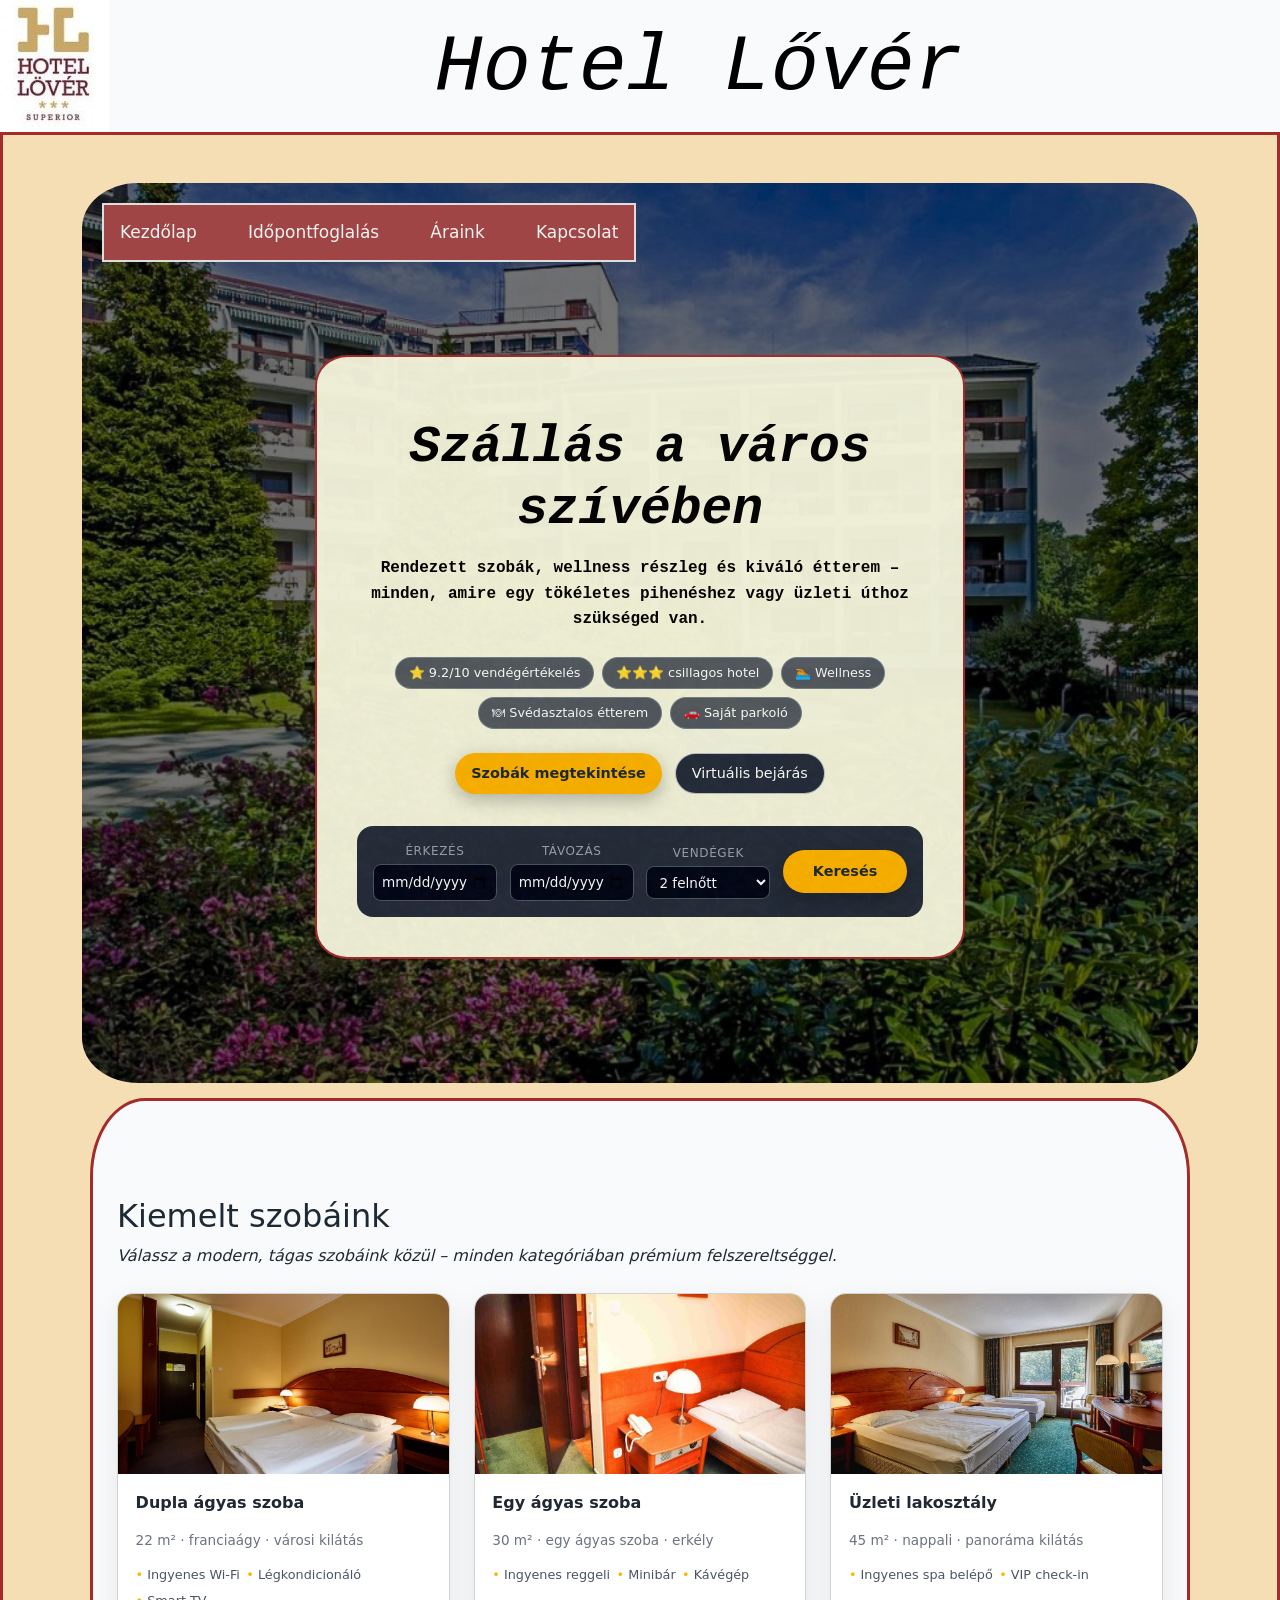
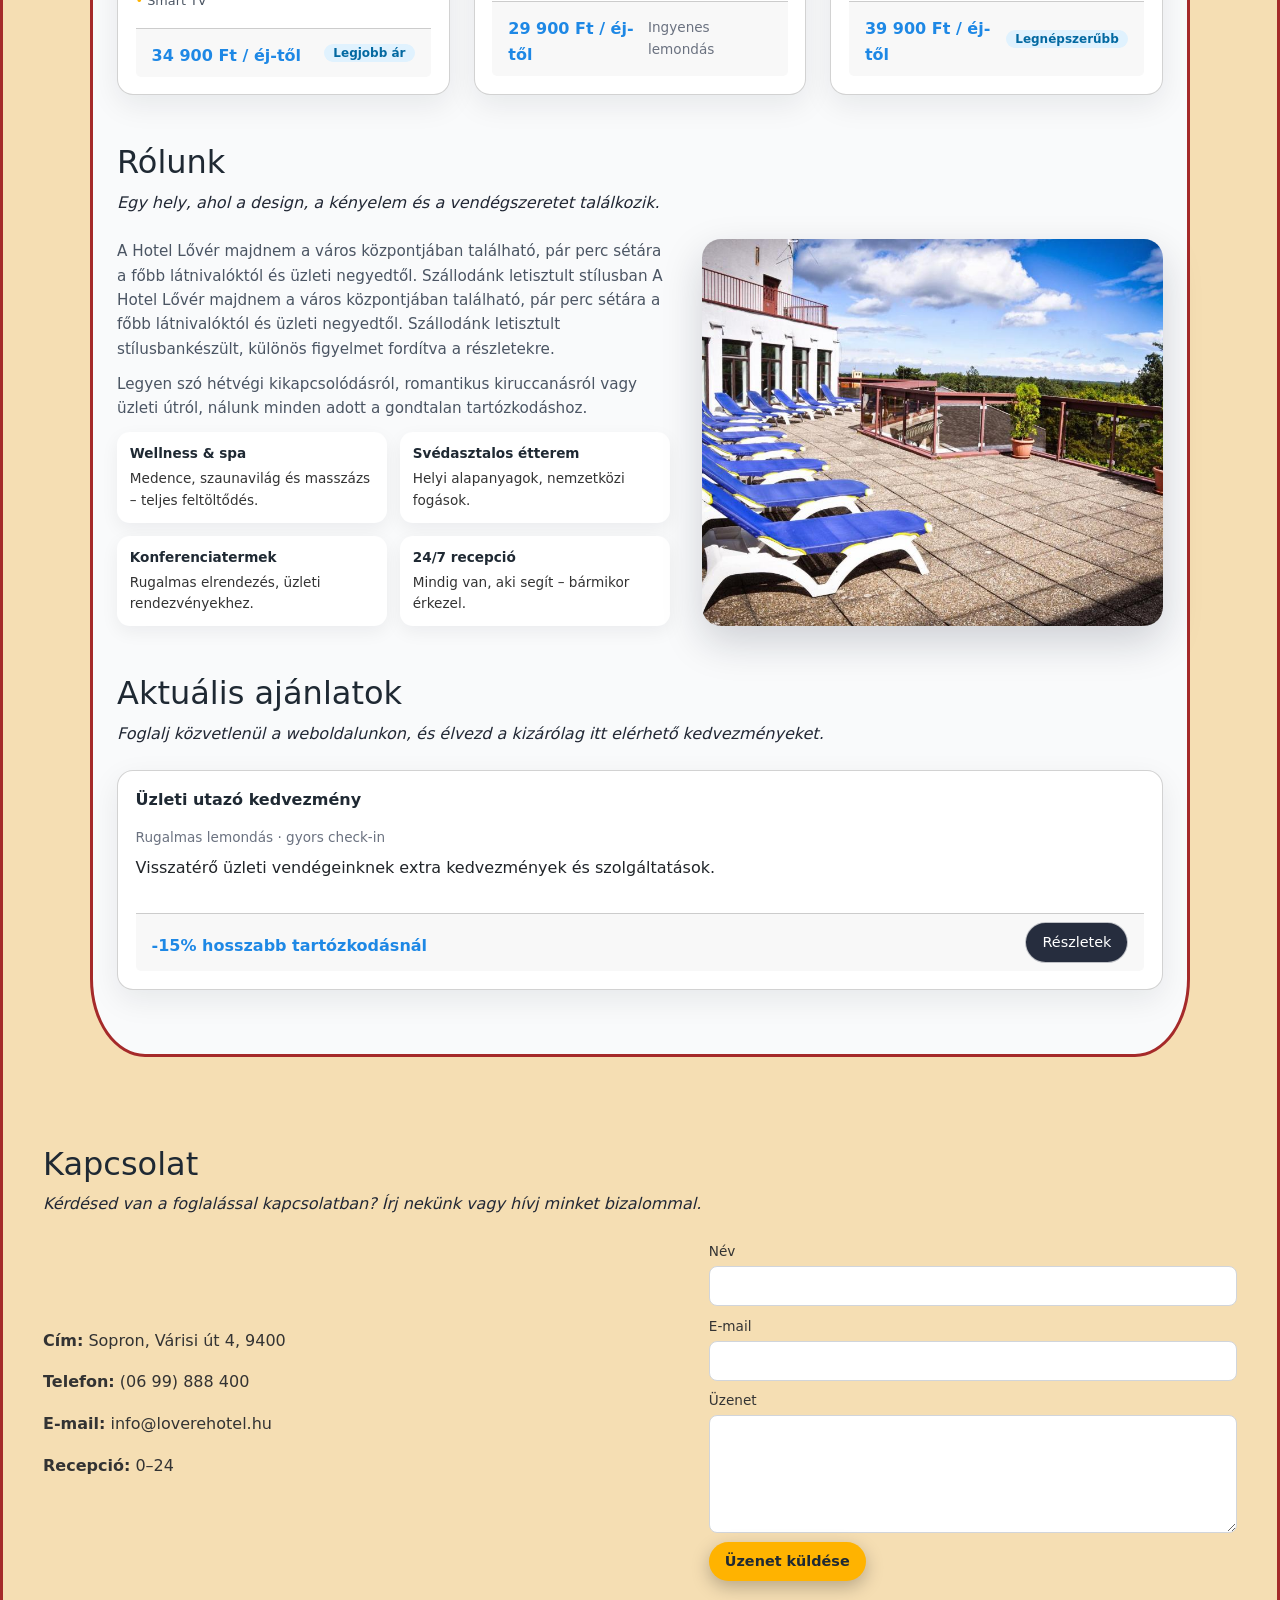
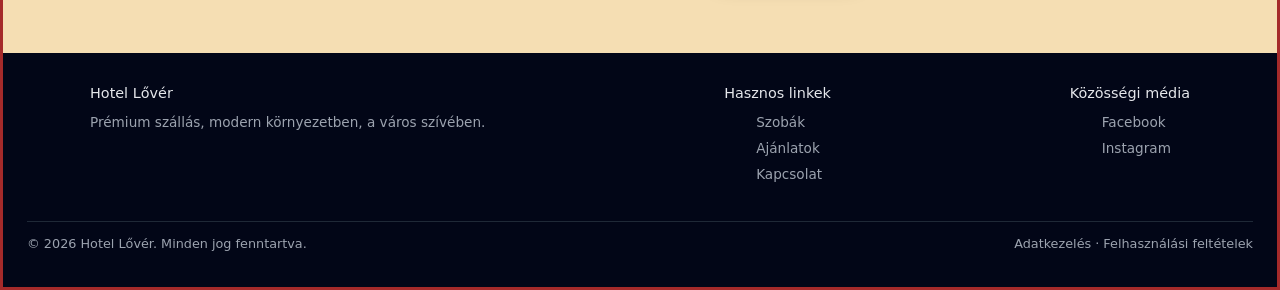
==== commit ddcff3e6: "Merge branch 'main' of https://github.com/felhasznalonev9/NLZ_szalloda.github.io" ====
--- a/faszár.html
+++ b/faszár.html
@@ -5,7 +5,7 @@
     <link rel="stylesheet" href="bootstrap/css/bootstrap.min.css">
     <link rel="stylesheet" href="faszar.css">
     <script src="bootstrap/js/bootstrap.min.js"></script>
-    <title>Áraink</title>
+    <title>Időpontfoglalás</title>
 </head>
 <body>
     <div class="row">
@@ -23,8 +23,8 @@
                     <nav>
                         <ul class="nav">
                             <li class="nav-item"><a class="nav-link" href="index.html">Kezdőlap</a></li>
-                            <li class="nav-item"><a class="nav-link" href="faszár.html" style="display: block;">Áraink</a></li>
-                            <li class="nav-item"><a class="nav-link" href="#idotpontfoglalas">Időpontfoglalás</a></li>
+                            <li class="nav-item"><a class="nav-link" href="faszár.html" style="display: block;">Időpontfoglalás</a></li>
+                            <li class="nav-item"><a class="nav-link" href="#idotpontfoglalas">Áraink</a></li>
                             <li class="nav-item"><a class="nav-link" href="kapcsolat.html">Kapcsolat</a></li>
                         </ul>
                     </nav>
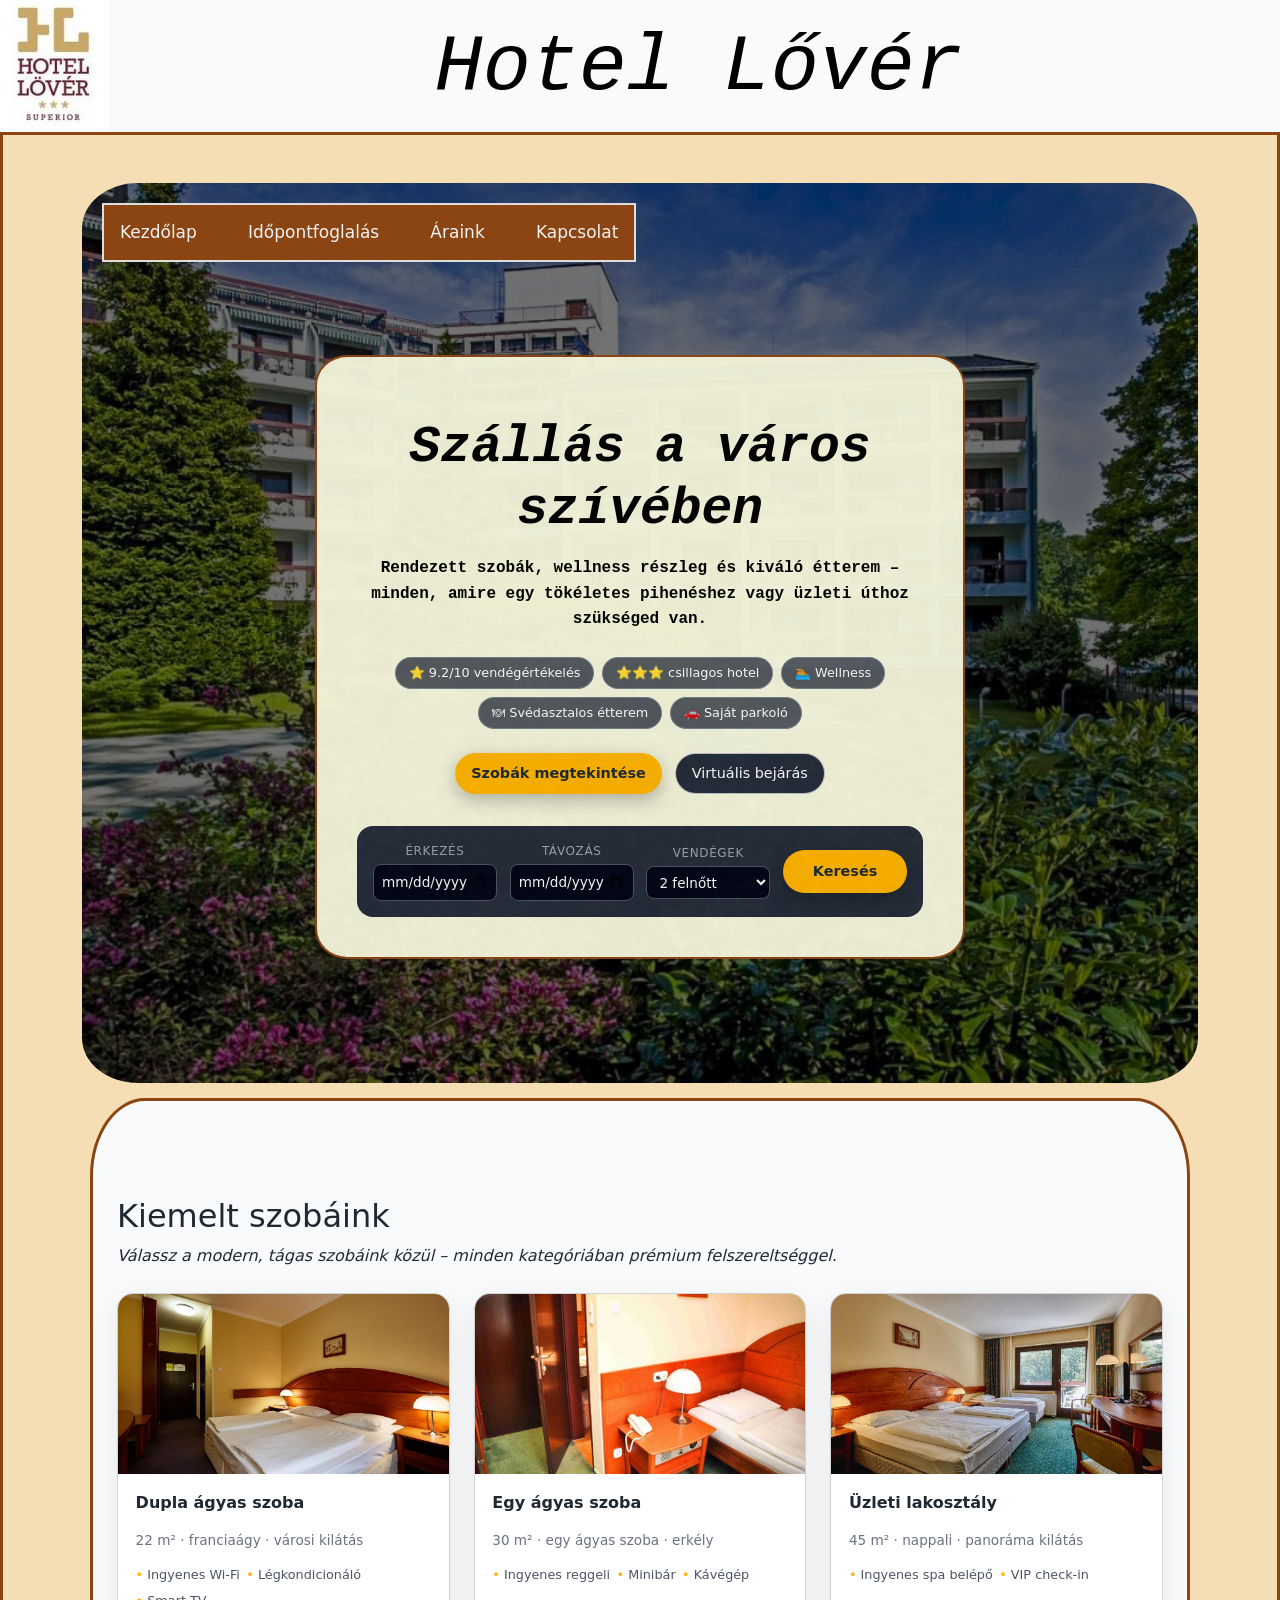
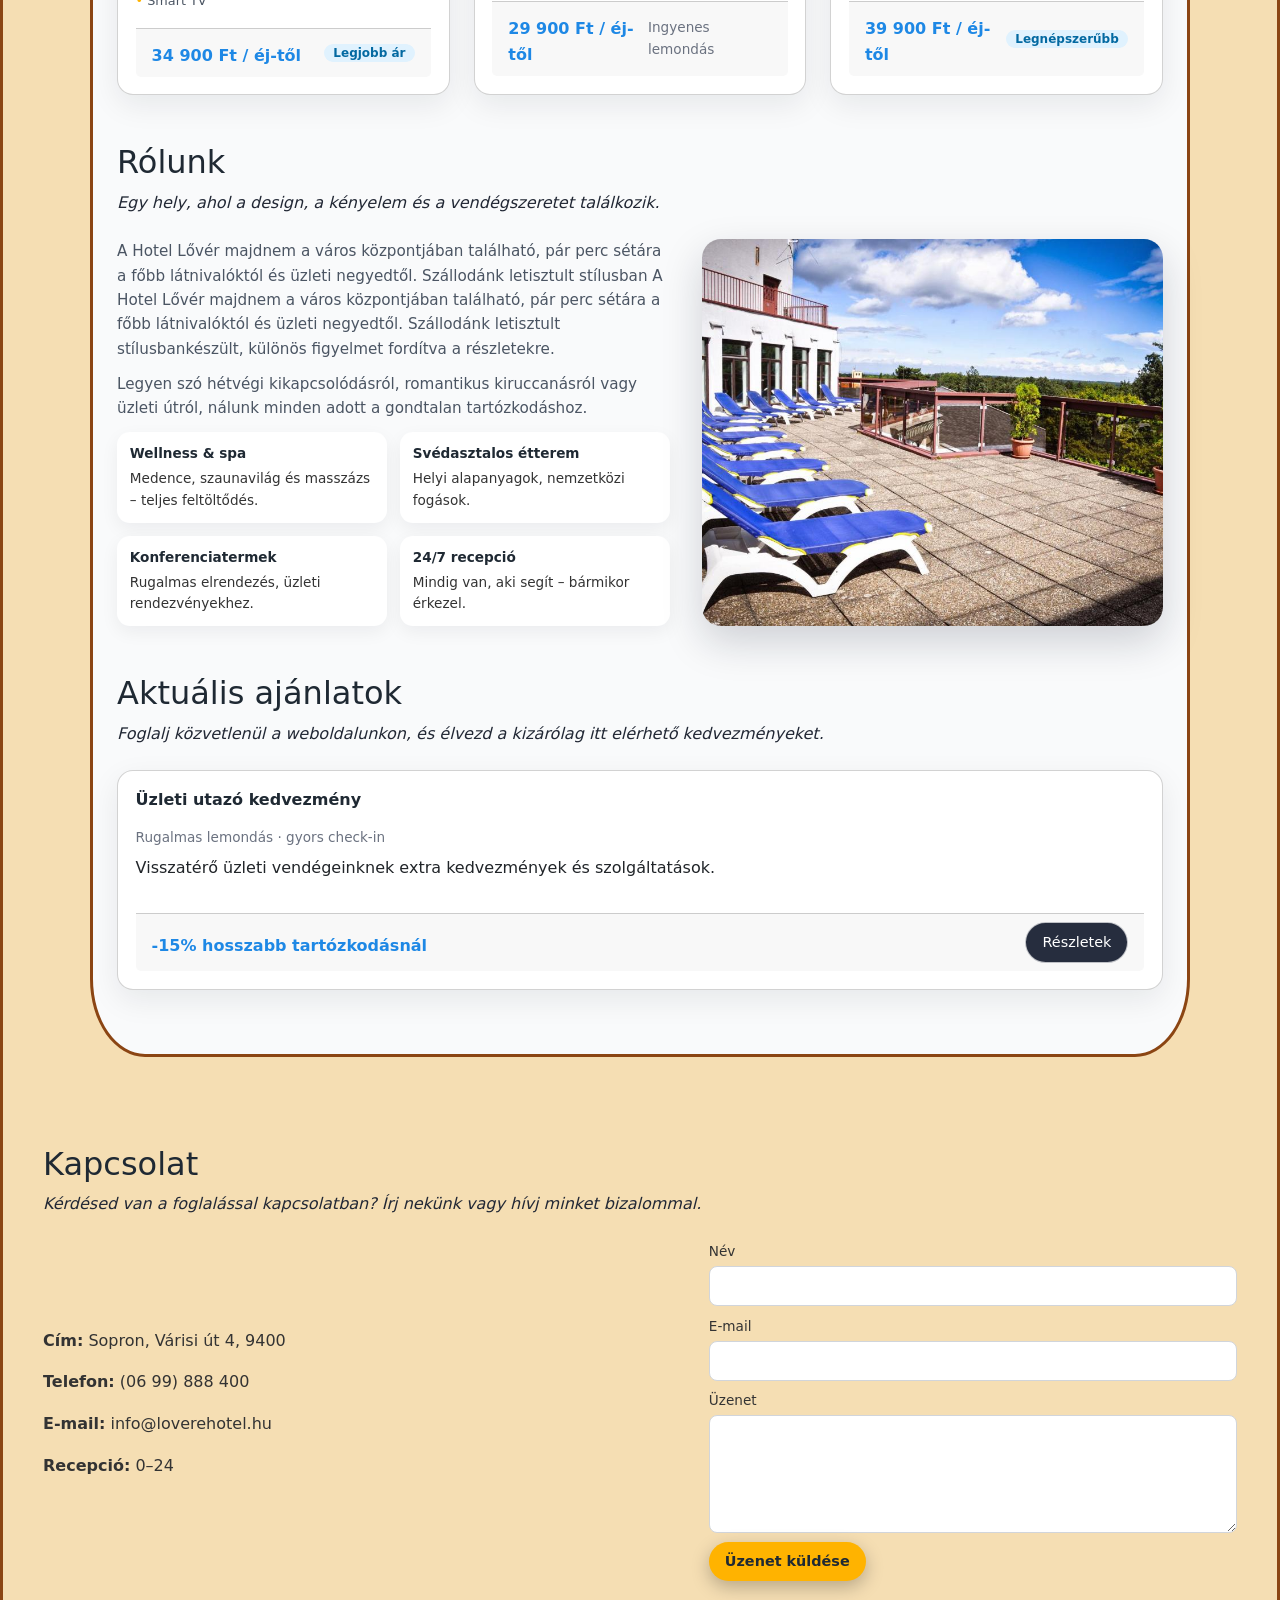
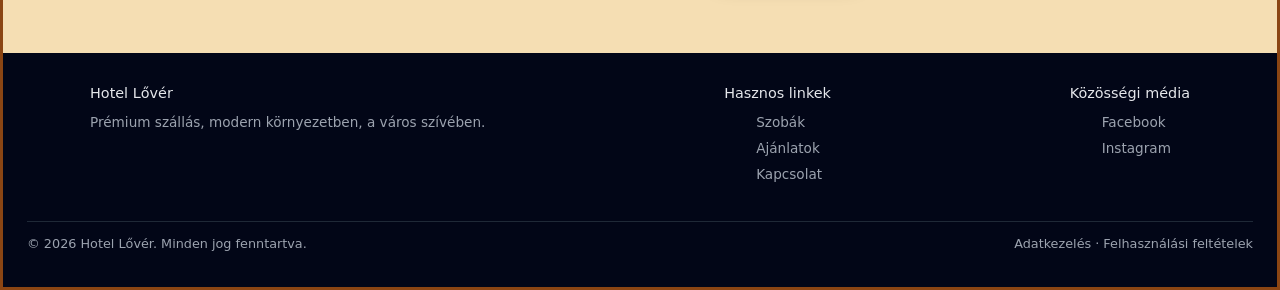
==== commit 36034645: "kapcsolatnemjo" ====
--- a/faszár.html
+++ b/faszár.html
@@ -24,7 +24,7 @@
                         <ul class="nav">
                             <li class="nav-item"><a class="nav-link" href="index.html">Kezdőlap</a></li>
                             <li class="nav-item"><a class="nav-link" href="faszár.html" style="display: block;">Időpontfoglalás</a></li>
-                            <li class="nav-item"><a class="nav-link" href="#idotpontfoglalas">Áraink</a></li>
+                            <li class="nav-item"><a class="nav-link" href="araink.html">Áraink</a></li>
                             <li class="nav-item"><a class="nav-link" href="kapcsolat.html">Kapcsolat</a></li>
                         </ul>
                     </nav>
--- a/faszar.css
+++ b/faszar.css
@@ -21,7 +21,7 @@
 #bg{
     background-color: wheat;
     background-repeat: no-repeat;
-    border: solid brown 3px;
+    border: solid #8B4513 3px;
 }
 
 #navnav{
@@ -48,7 +48,7 @@
 
 .nav{
     background-size: 50px 30px;
-    background-color: rgb(160, 69, 69);
+    background-color: #8B4513;
     background-repeat: no-repeat;
     text-align: center;
 }
@@ -493,7 +493,7 @@
 #varossziv{
   background-color: beige;
   padding: 40px;
-  border: solid brown 2px;
+  border: solid #8B4513 2px;
   border-radius: 5%;
   opacity: 95%;
 }
@@ -513,7 +513,7 @@
 }
 
 #kiemelt{
-  border: solid brown 3px;
+  border: solid #8B4513 3px;
   margin-top: 15px;
   border-radius: 5%;
 }
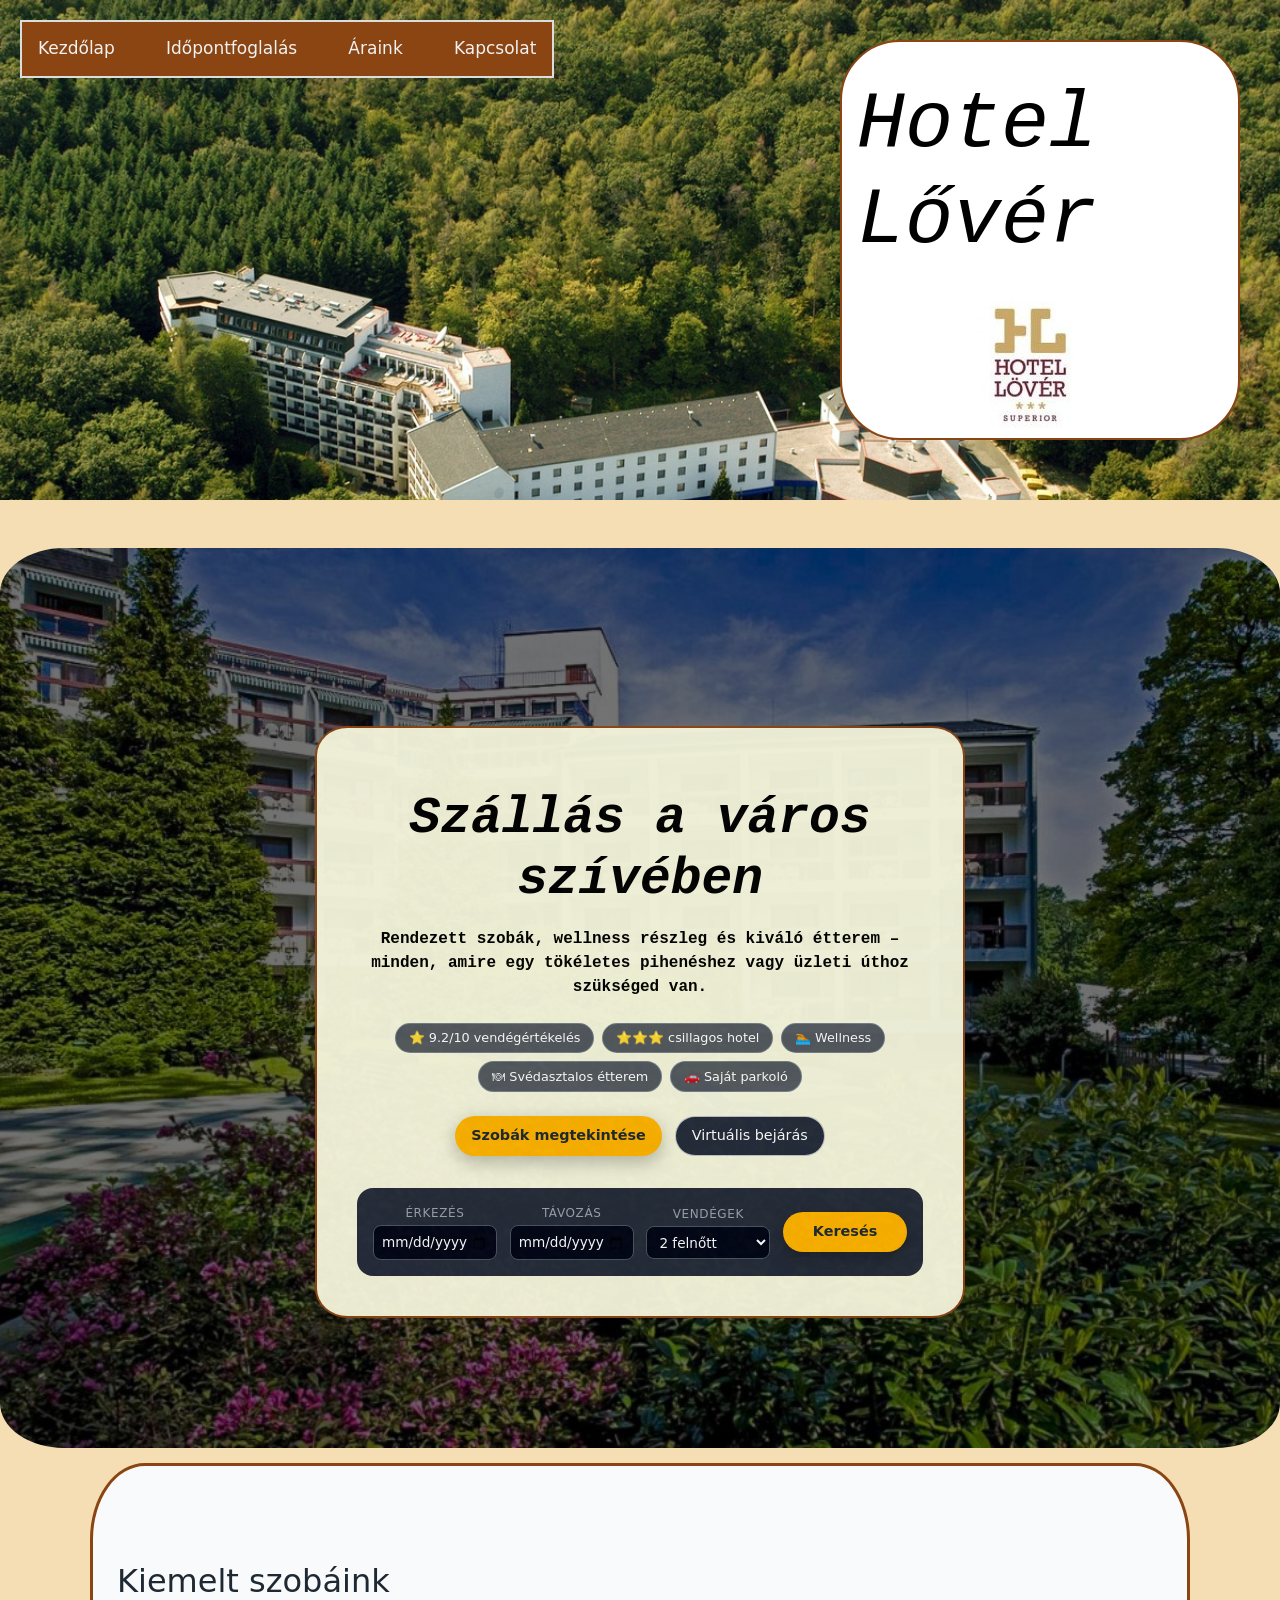
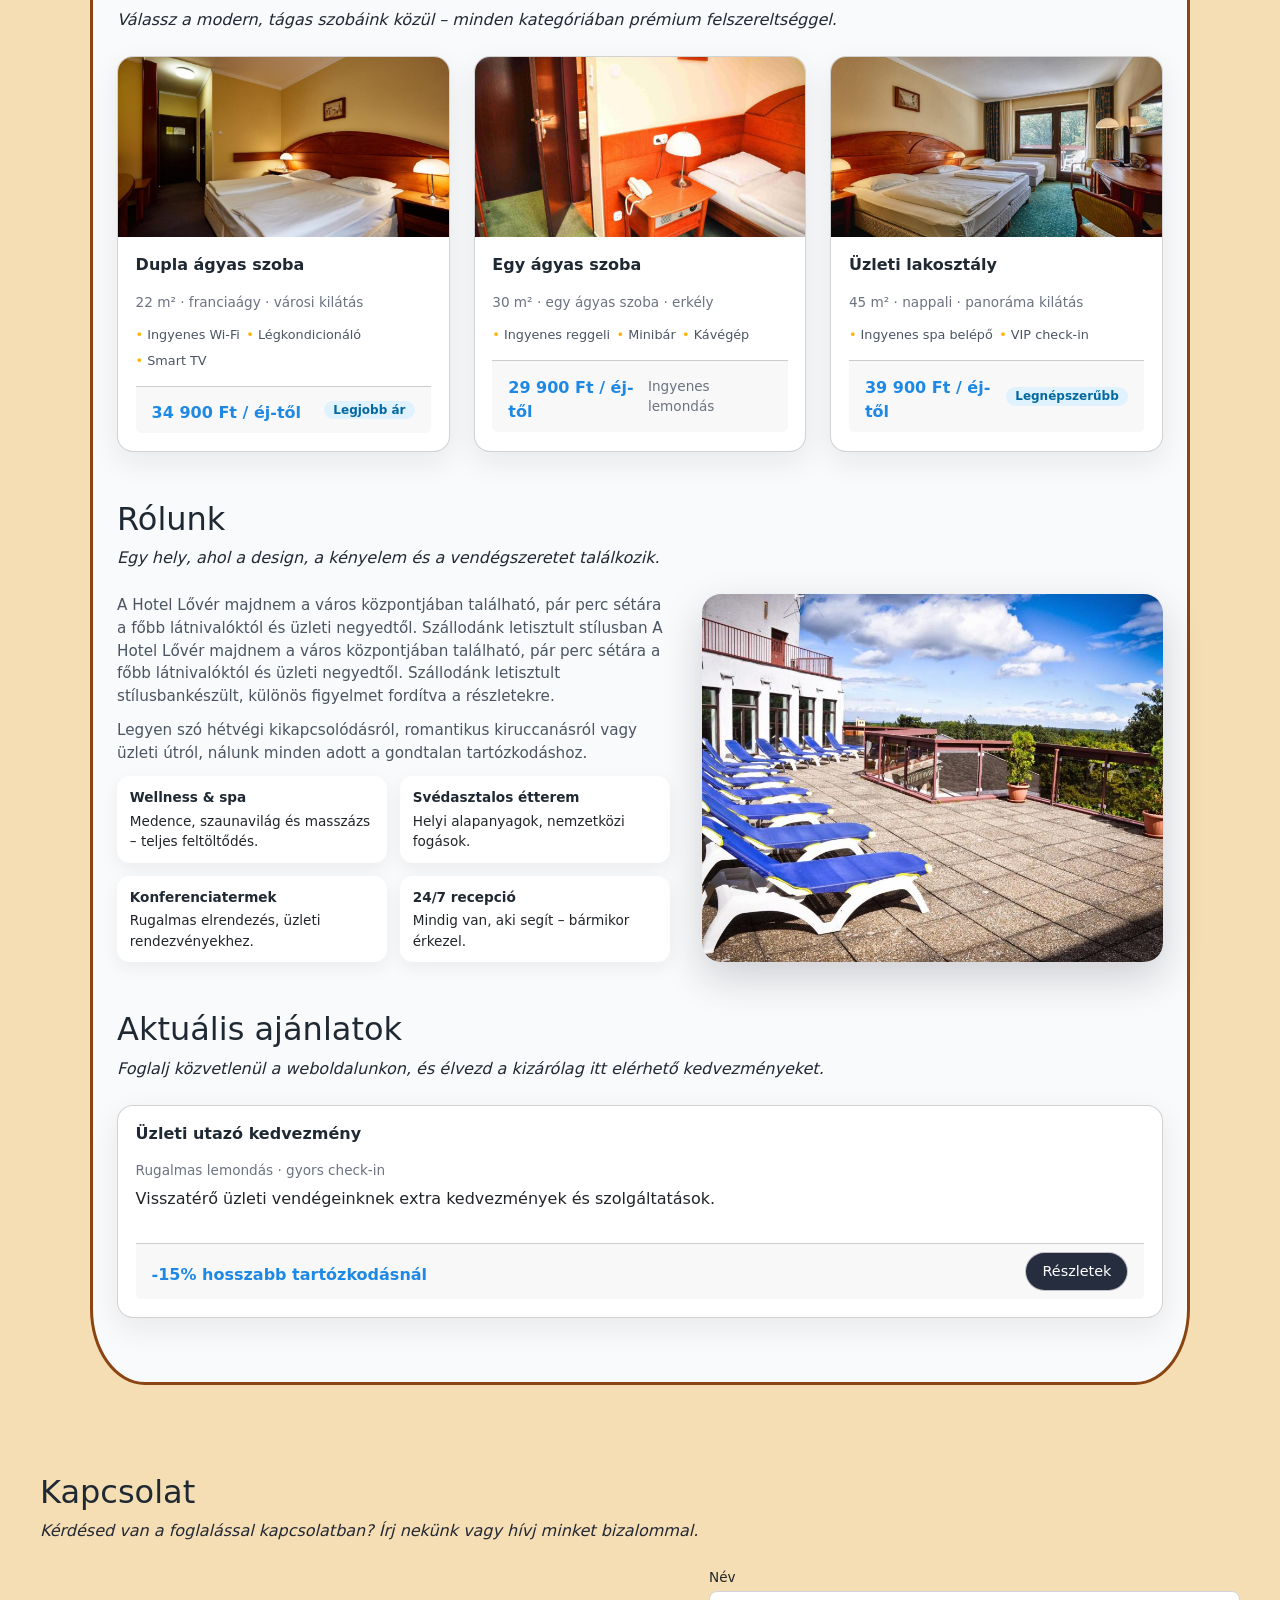
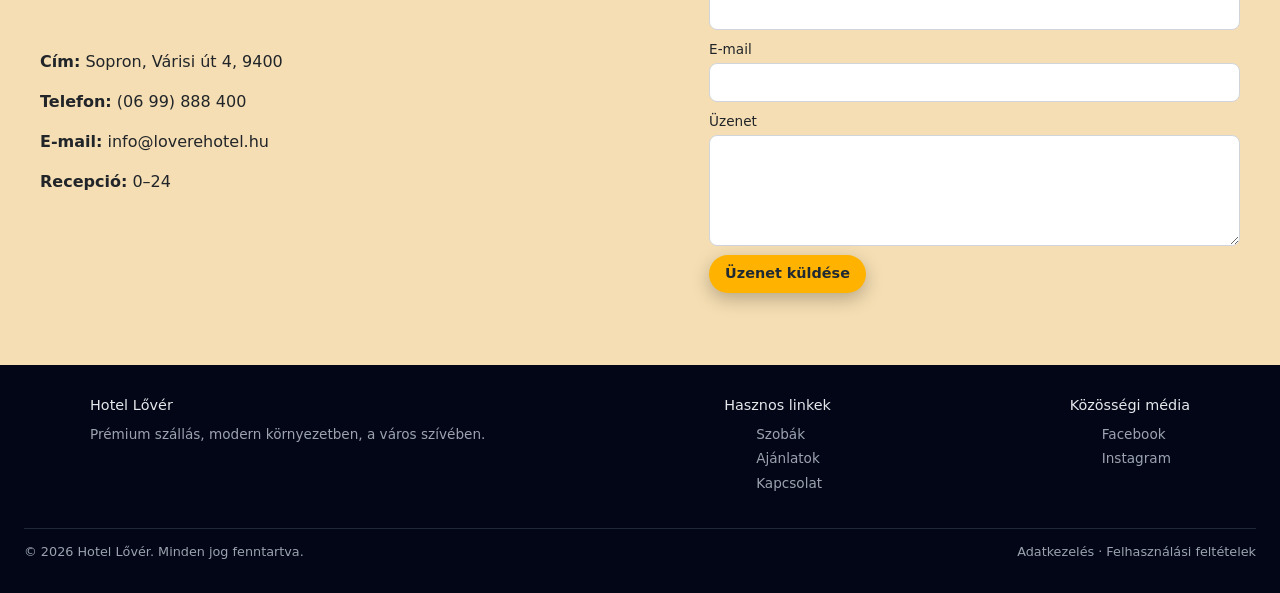
==== commit 20fd5008: "izg" ====
--- a/faszár.html
+++ b/faszár.html
@@ -7,23 +7,23 @@
     <script src="bootstrap/js/bootstrap.min.js"></script>
     <title>Időpontfoglalás</title>
 </head>
+
 <body>
-    <div class="row">
-        <div class="col-4 teszt"><img src="img/hotel logo.jpg" alt="logo" id="logo"></div>
-        <div class="col-8 teszt" ><h1>Hotel Lővér</h1></div>
-    
-    </div>
-
-    <div id="bg">
-
-    <div class="container">
+    <div id="cimbox">
+        <div ><h1>Hotel Lővér</h1></div>
+        <br>
+        <div><img src="img/hotel logo.jpg" alt="logo" id="logo"></div>
+    </div>
+
+
+    <div>
         <div class="bg-img">
             <div id="navnav">
                 <div class="topnav">
                     <nav>
                         <ul class="nav">
                             <li class="nav-item"><a class="nav-link" href="index.html">Kezdőlap</a></li>
-                            <li class="nav-item"><a class="nav-link" href="faszár.html" style="display: block;">Időpontfoglalás</a></li>
+                            <li class="nav-item"><a class="nav-link" href="faszár.html">Időpontfoglalás</a></li>
                             <li class="nav-item"><a class="nav-link" href="araink.html">Áraink</a></li>
                             <li class="nav-item"><a class="nav-link" href="kapcsolat.html">Kapcsolat</a></li>
                         </ul>
@@ -31,6 +31,7 @@
                 </div>
             </div>
         </div>
+
   <section class="hero">
     <div class="hero-content" id="varossziv">
       <h1 id="varosszivh">Szállás a város szívében</h1>
--- a/faszar.css
+++ b/faszar.css
@@ -11,25 +11,44 @@
     color: black;
 }
 
+#logo {
+    width: 109px;
+    height: 132px;
+    margin-left: 120px;
+}
+
 body{
     width: 100%;
     margin: auto;
+    background-color: wheat;
+    background-size: cover;
+}
+
+.bg-img{
+    background-image: url(img/Lover_erdo.jpg);
+    background-size: cover;
+    background-repeat: no-repeat;
+    height: 500px;
+}
+
+#cimbox{
     background-color: white;
-    background-size: cover;
-}
-
-#bg{
-    background-color: wheat;
-    background-repeat: no-repeat;
-    border: solid #8B4513 3px;
-}
+    padding: 15px;
+    border: solid #8B4513 2px;
+    border-radius: 15%;
+    float: right;
+    margin-right: 40px;
+    height: 400px;
+    width: 400px;
+    margin-top: 40px;
+}
+
 
 #navnav{
     position: absolute;
     margin: 20px;
     width: auto;
     border: solid #ddd 2px;
-
 }
 
 .topnav a{
@@ -67,12 +86,6 @@
       margin: 0;
       padding: 0;
       font-family: system-ui, -apple-system, BlinkMacSystemFont, "Segoe UI", sans-serif;
-    }
-
-    body {
-      background: var(--light);
-      color: var(--text);
-      line-height: 1.6;
     }
 
     header {
@@ -95,11 +108,6 @@
       justify-content: space-between;
     }
 
-    .logo {
-      font-weight: 700;
-      letter-spacing: 1px;
-      font-size: 1.1rem;
-    }
 
     .logo span {
       color: var(--secondary);
